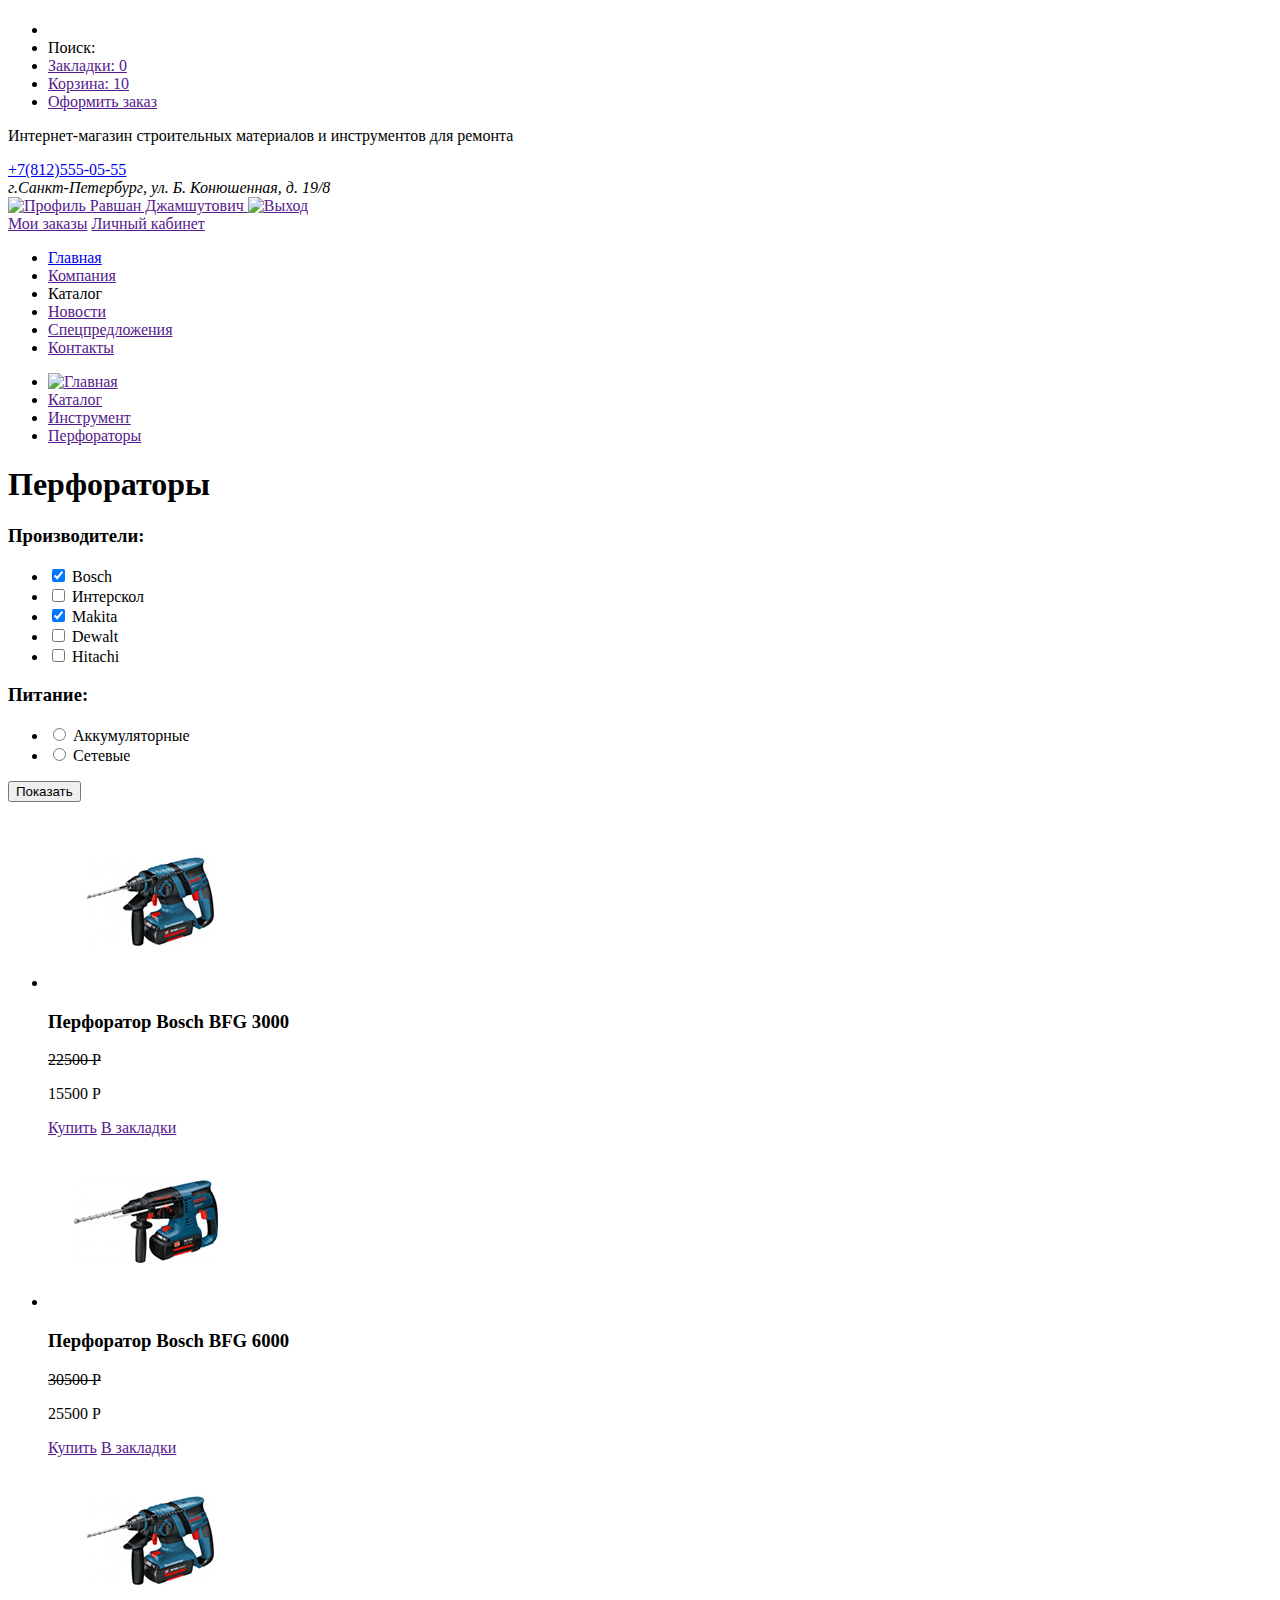
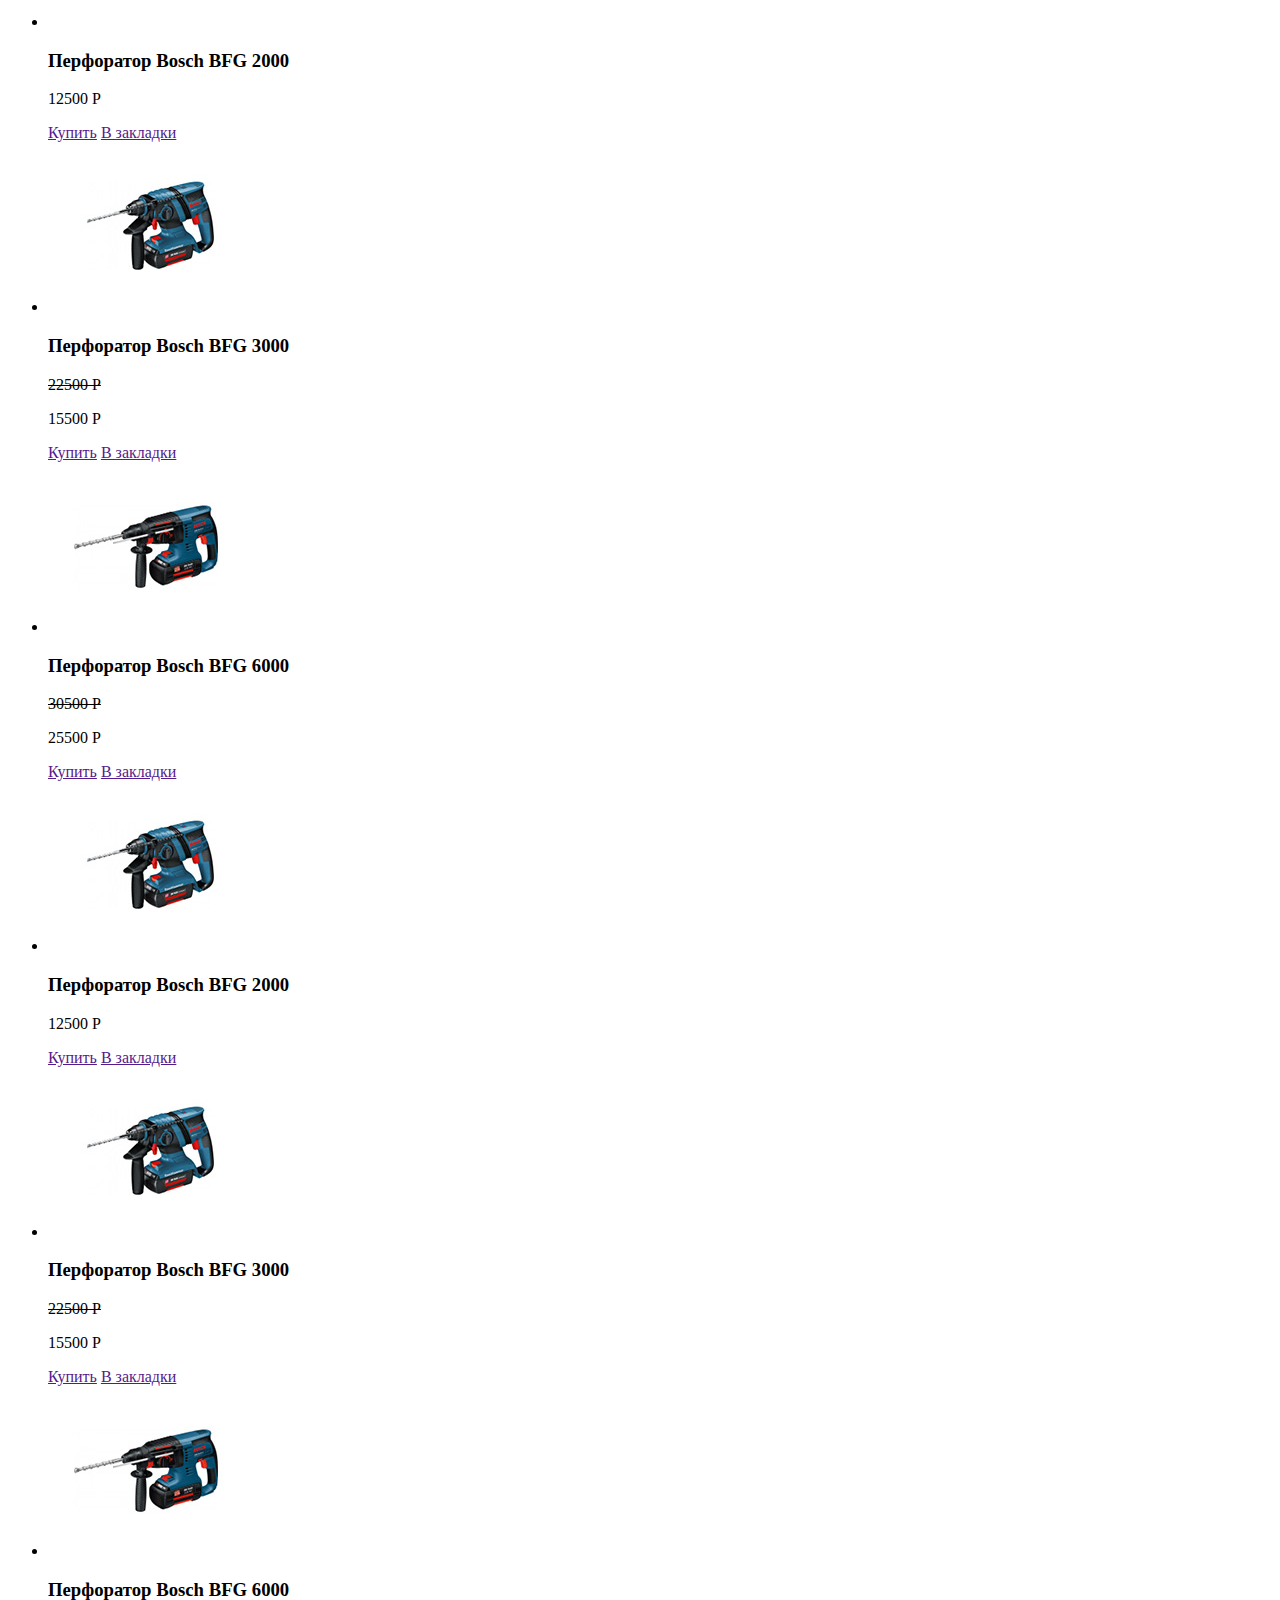
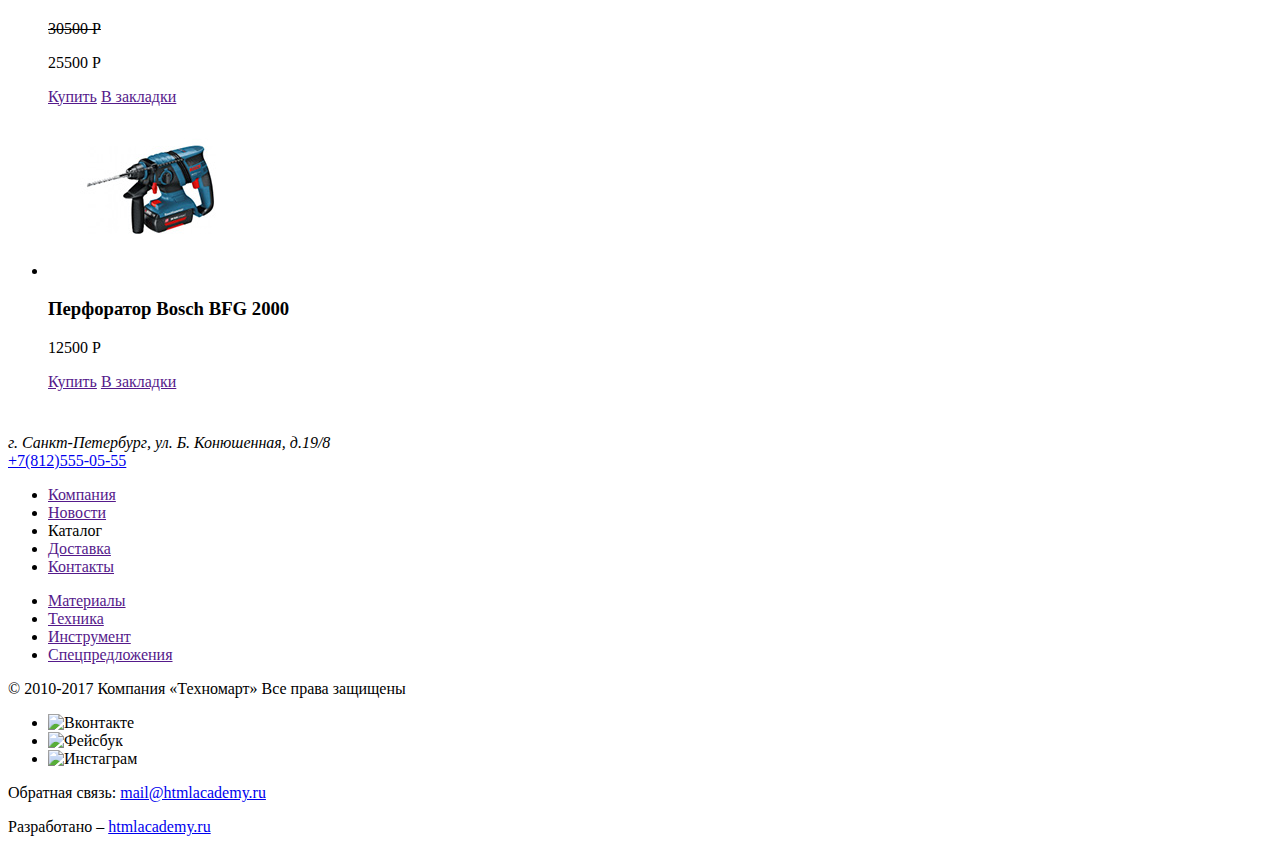
==== catalog.html @ 38fbeb24 "Личный проект: начинаем готовить графику" ====
<!DOCTYPE html>
<html lang="ru">
<head>
  <meta charset="UTF-8">
  <title>Техномарт: Каталог</title>
</head>
<body>
<header>
  <ul class="top-bar">
    <li>
      <a href="index.html">
        <img src="img/logo-technomart.svg" width="109" height="19" alt="Техномарт">
      </a>
    </li>
    <li>
      Поиск:
    </li>
    <li>
      <a href="">Закладки: 0</a>
    </li>
    <li>
      <a href="">Корзина: 10</a>
    </li>
    <li>
      <a href="">Оформить заказ</a>
    </li>
  </ul>
  <p>Интернет-магазин строительных материалов и инструментов для ремонта</p>
  <div class="call-block">
    <a href="tel:+78125550555">+7(812)555-05-55</a>
    <address>г.Санкт-Петербург, ул. Б. Конюшенная, д. 19/8</address>
  </div>
  <div>
    <div>
      <a href="">
        <img src="https://via.placeholder.com/20x18" width="20" height="18" alt="Профиль">
        <span>Равшан Джамшутович</span>
      </a>
      <a href="">
        <img src="https://via.placeholder.com/20x17" width="20" height="17" alt="Выход">
      </a>
    </div>
    <div>
      <a href="">Мои заказы</a>
      <a href="">Личный кабинет</a>
    </div>
  </div>
  <nav class="main-menu">
    <ul>
      <li>
        <a href="index.html">Главная</a>
      </li>
      <li>
        <a href="">Компания</a>
      </li>
      <li>
        <a>Каталог</a>
      </li>
      <li>
        <a href="">Новости</a>
      </li>
      <li>
        <a href="">Спецпредложения</a>
      </li>
      <li>
        <a href="">Контакты</a>
      </li>
    </ul>
  </nav>
  <ul class="breadcrumbs">
    <li>
      <a href="">
        <img src="https://via.placeholder.com/14x12" width="14" height="12" alt="Главная">
      </a>
    </li>
    <li>
      <a href="">Каталог</a>
    </li>
    <li>
      <a href="">Инструмент</a>
    </li>
    <li>
      <a href="">Перфораторы</a>
    </li>
  </ul>
</header>
<main>
  <h1>Перфораторы</h1>
  <h3>Производители:</h3>
  <ul>
    <li>
      <input type="checkbox" id="Bosch" value="Bosch" checked>
      <label for="Bosch">Bosch</label>
    </li>
    <li>
      <input type="checkbox" id="Интерскол" value="Интерскол">
      <label for="Интерскол">Интерскол</label>
    </li>
    <li>
      <input type="checkbox" id="Makita" value="Makita" checked>
      <label for="Makita">Makita</label>
    </li>
    <li>
      <input type="checkbox" id="Dewalt" value="Dewalt">
      <label for="Dewalt">Dewalt</label>
    </li>
    <li>
      <input type="checkbox" id="Hitachi" value="Hitachi">
      <label for="Hitachi">Hitachi</label>
    </li>
  </ul>
  <h3>Питание:</h3>
  <ul>
    <li>
      <input type="radio" id="acc" name="power" value="АККУМУЛЯТОРНЫЕ">
      <label for="acc">Аккумуляторные</label>
    </li>
    <li>
      <input type="radio" id="net" name="power" value="СЕТЕВЫЕ">
      <label for="net">Сетевые</label>
    </li>
  </ul>
  <button type="button">Показать</button>
  <ul>
    <li>
      <img src="img/bfg3000.jpg" width="218" height="170" alt="Перфоратор Bosch BFG 3000">
      <h3>Перфоратор Bosch BFG 3000</h3>
      <del class="old-price">22500 Р</del>
      <p>15500 P</p>
      <div>
        <a href="">Купить</a>
        <a href="">В закладки</a>
      </div>
    </li>
    <li>
      <img src="img/bfg6000.jpg" width="218" height="170" alt="Перфоратор Bosch BFG 6000">
      <h3>Перфоратор Bosch BFG 6000</h3>
      <del class="old-price">30500 Р</del>
      <p>25500 P</p>
      <div>
        <a href="">Купить</a>
        <a href="">В закладки</a>
      </div>
    </li>
    <li>
      <img src="img/bfg2000.jpg" width="218" height="170" alt="Перфоратор Bosch BFG 2000">
      <h3>Перфоратор Bosch BFG 2000</h3>
      <del class="old-price"></del>
      <p>12500 P</p>
      <div>
        <a href="">Купить</a>
        <a href="">В закладки</a>
      </div>
    </li>
    <li>
      <img src="img/bfg3000.jpg" width="218" height="170" alt="Перфоратор Bosch BFG 3000">
      <h3>Перфоратор Bosch BFG 3000</h3>
      <del class="old-price">22500 Р</del>
      <p>15500 P</p>
      <div>
        <a href="">Купить</a>
        <a href="">В закладки</a>
      </div>
    </li>
    <li>
      <img src="img/bfg6000.jpg" width="218" height="170" alt="Перфоратор Bosch BFG 6000">
      <h3>Перфоратор Bosch BFG 6000</h3>
      <del class="old-price">30500 Р</del>
      <p>25500 P</p>
      <div>
        <a href="">Купить</a>
        <a href="">В закладки</a>
      </div>
    </li>
    <li>
      <img src="img/bfg2000.jpg" width="218" height="170" alt="Перфоратор Bosch BFG 2000">
      <h3>Перфоратор Bosch BFG 2000</h3>
      <del class="old-price"></del>
      <p>12500 P</p>
      <div>
        <a href="">Купить</a>
        <a href="">В закладки</a>
      </div>
    </li>
    <li>
      <img src="img/bfg3000.jpg" width="218" height="170" alt="Перфоратор Bosch BFG 3000">
      <h3>Перфоратор Bosch BFG 3000</h3>
      <del class="old-price">22500 Р</del>
      <p>15500 P</p>
      <div>
        <a href="">Купить</a>
        <a href="">В закладки</a>
      </div>
    </li>
    <li>
      <img src="img/bfg6000.jpg" width="218" height="170" alt="Перфоратор Bosch BFG 6000">
      <h3>Перфоратор Bosch BFG 6000</h3>
      <del class="old-price">30500 Р</del>
      <p>25500 P</p>
      <div>
        <a href="">Купить</a>
        <a href="">В закладки</a>
      </div>
    </li>
    <li>
      <img src="img/bfg2000.jpg" width="218" height="170" alt="Перфоратор Bosch BFG 2000">
      <h3>Перфоратор Bosch BFG 2000</h3>
      <del class="old-price"></del>
      <p>12500 P</p>
      <div>
        <a href="">Купить</a>
        <a href="">В закладки</a>
      </div>
    </li>
  </ul>
</main>
<footer>
  <a href="index.html">
    <img src="img/logo-technomart.svg" width="138" height="23">
  </a>
  <div>
    <address>г. Санкт-Петербург, ул. Б. Конюшенная, д.19/8</address>
    <a href="tel:+78125550555">+7(812)555-05-55</a>
  </div>
  <ul class="footer-menu">
    <li>
      <a href="">Компания</a>
    </li>
    <li>
      <a href="">Новости</a>
    </li>
    <li>
      <a>Каталог</a>
    </li>
    <li>
      <a href="">Доставка</a>
    </li>
    <li>
      <a href="">Контакты</a>
    </li>
  </ul>
  <ul class="footer-menu-bottom">
    <li>
      <a href="">Материалы</a>
    </li>
    <li>
      <a href="">Техника</a>
    </li>
    <li>
      <a href="">Инструмент</a>
    </li>
    <li>
      <a href="">Спецпредложения</a>
    </li>
  </ul>
  <p>© 2010-2017 Компания «Техномарт»
    Все права защищены</p>
  <ul class="social">
    <li>
      <img src="https://via.placeholder.com/26x15" width="26" height="15" alt="Вконтакте">
    </li>
    <li>
      <img src="https://via.placeholder.com/12x22" width="12" height="22" alt="Фейсбук">
    </li>
    <li>
      <img src="https://via.placeholder.com/21x21" width="21" height="21" alt="Инстаграм">
    </li>
  </ul>
  <p>
    Обратная связь:
    <a href="mailto:mail@htmlacademy.ru">mail@htmlacademy.ru</a>
  </p>
  <p>
    Разработано –
    <a href="https://htmlacademy.ru">htmlacademy.ru</a>
  </p>
</footer>
</body>
</html>
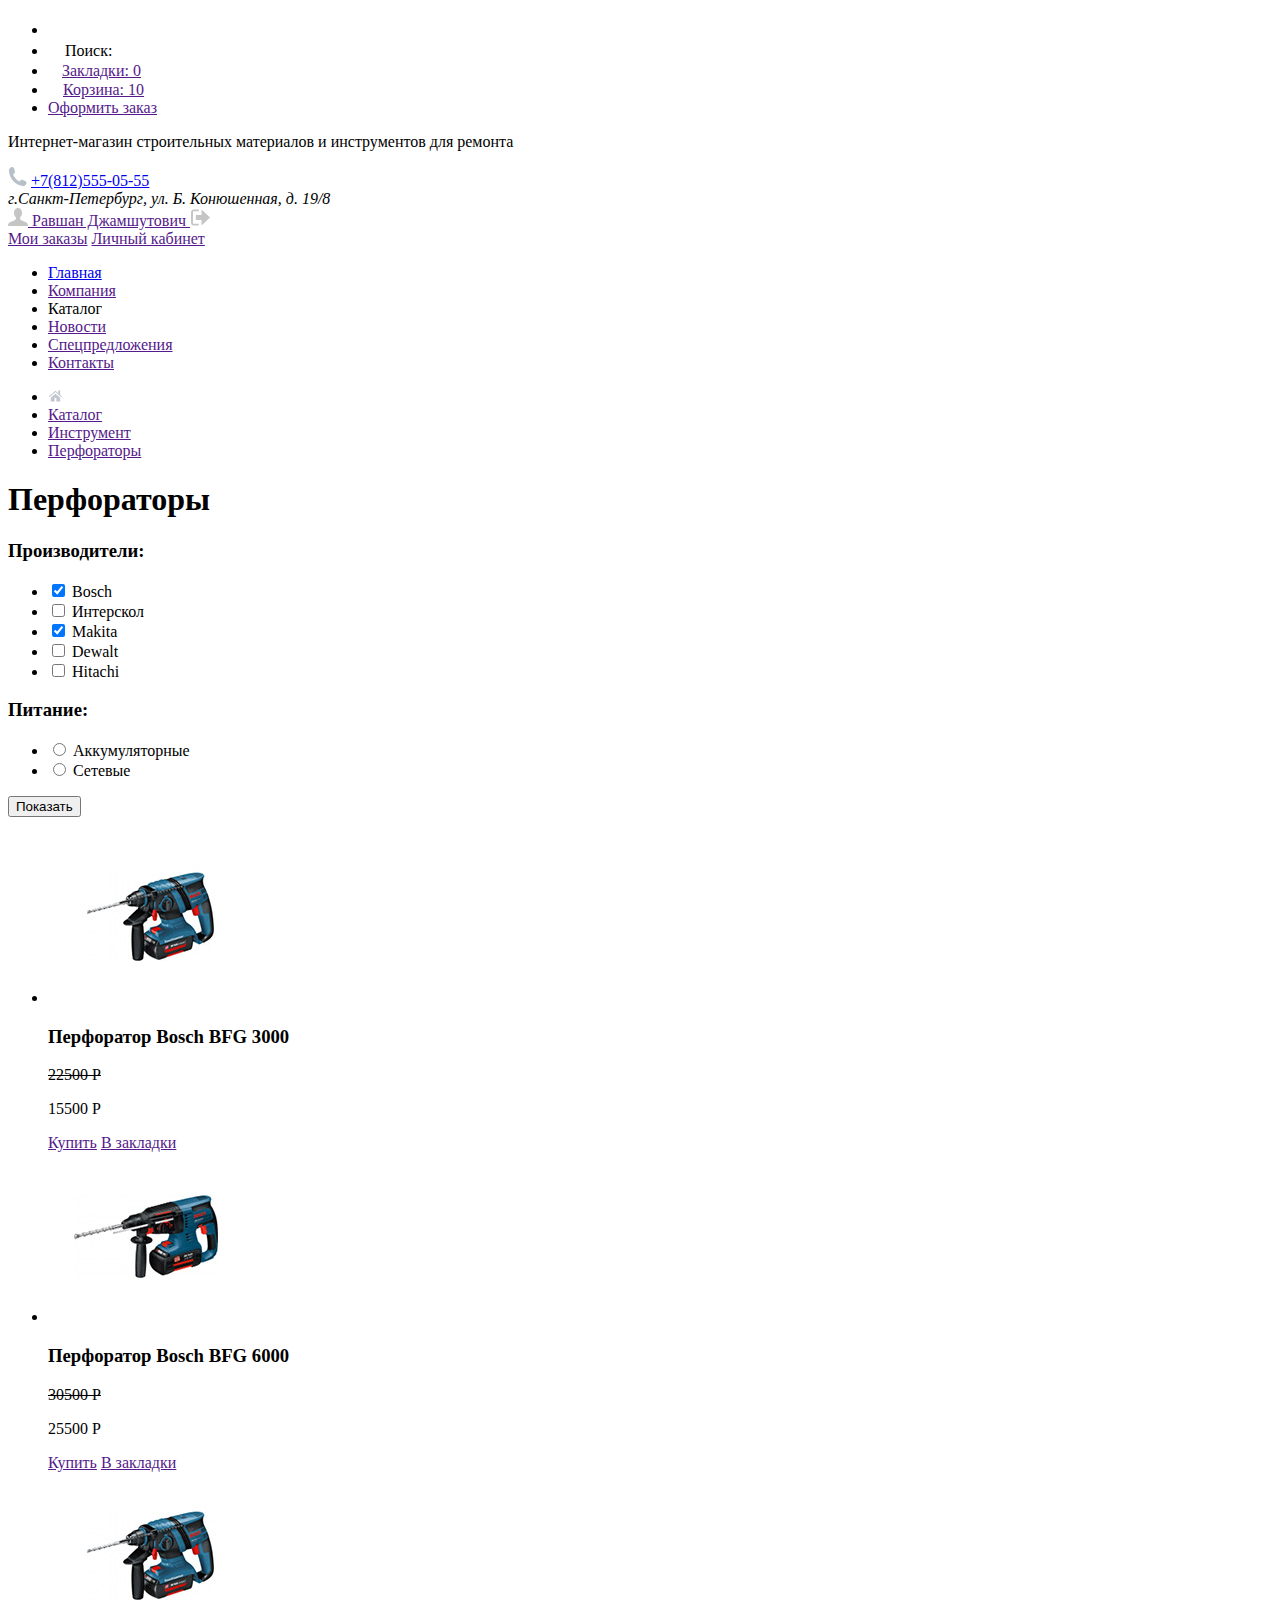
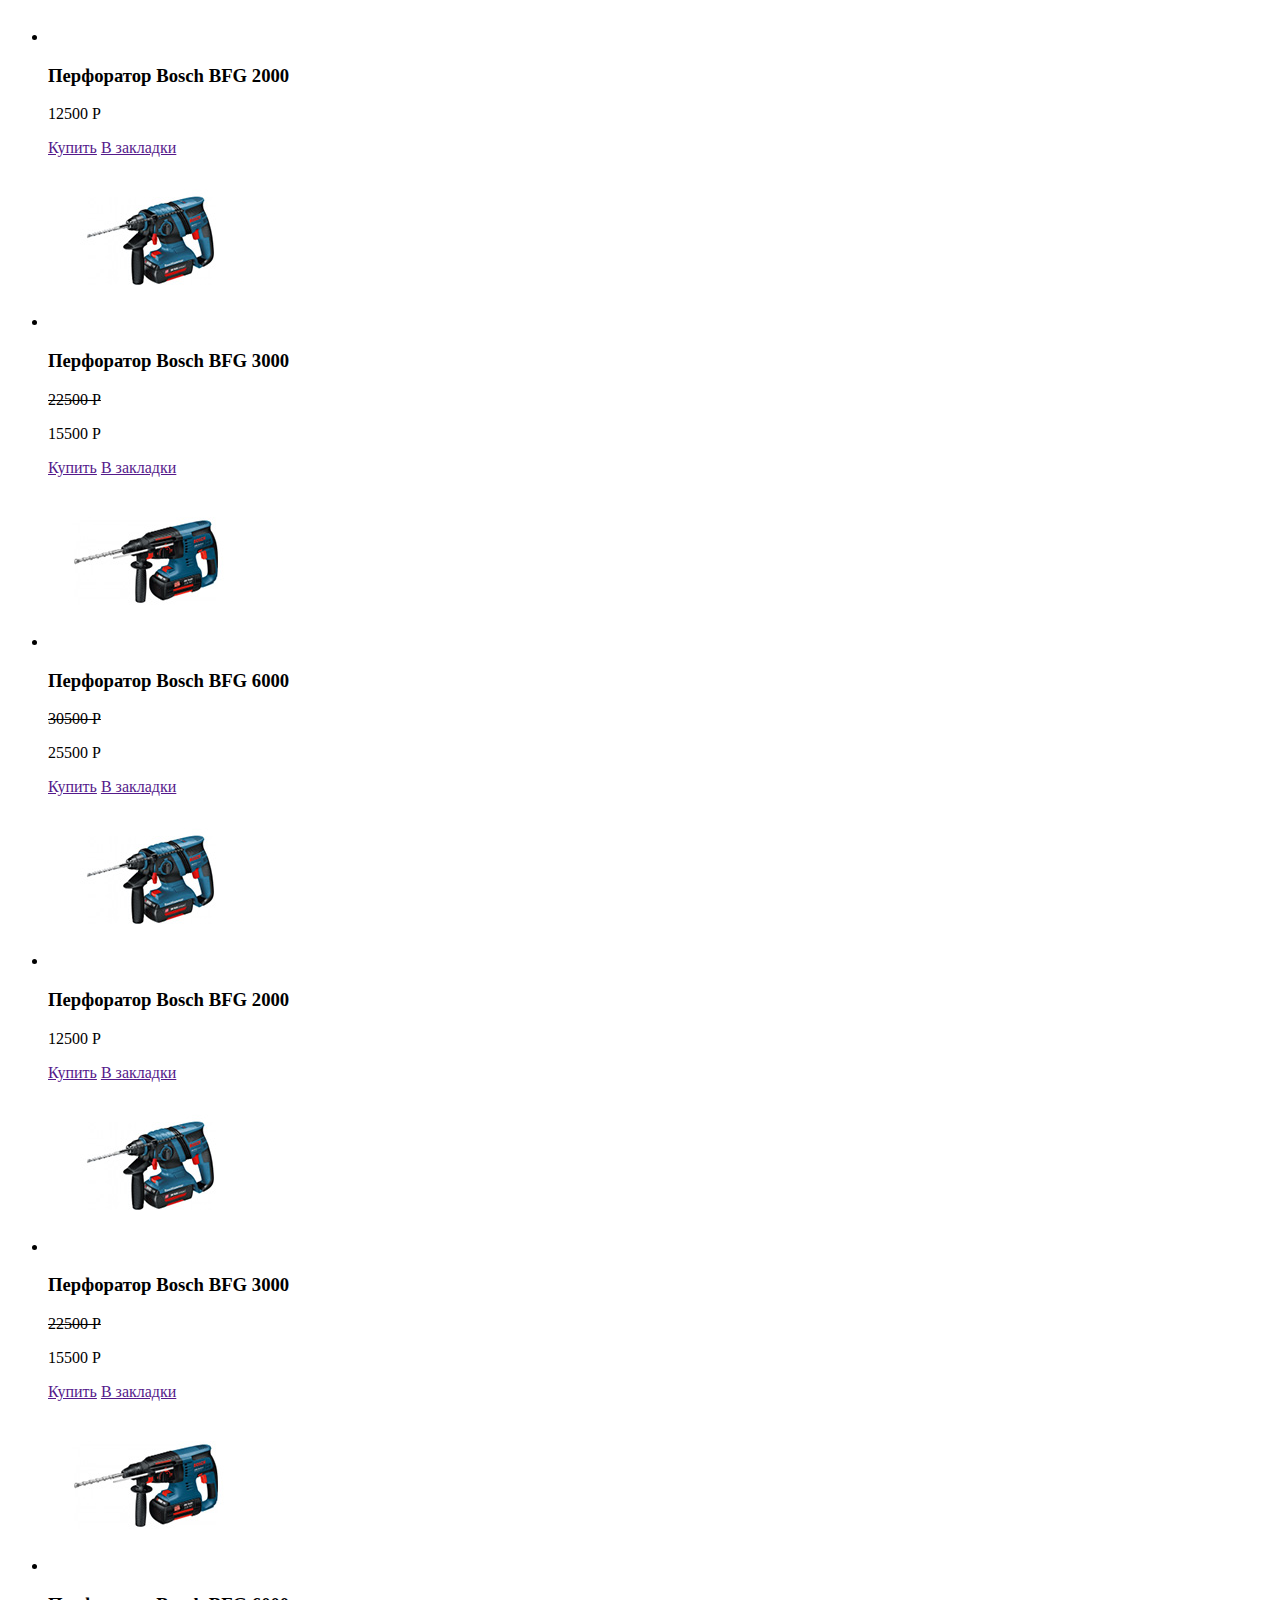
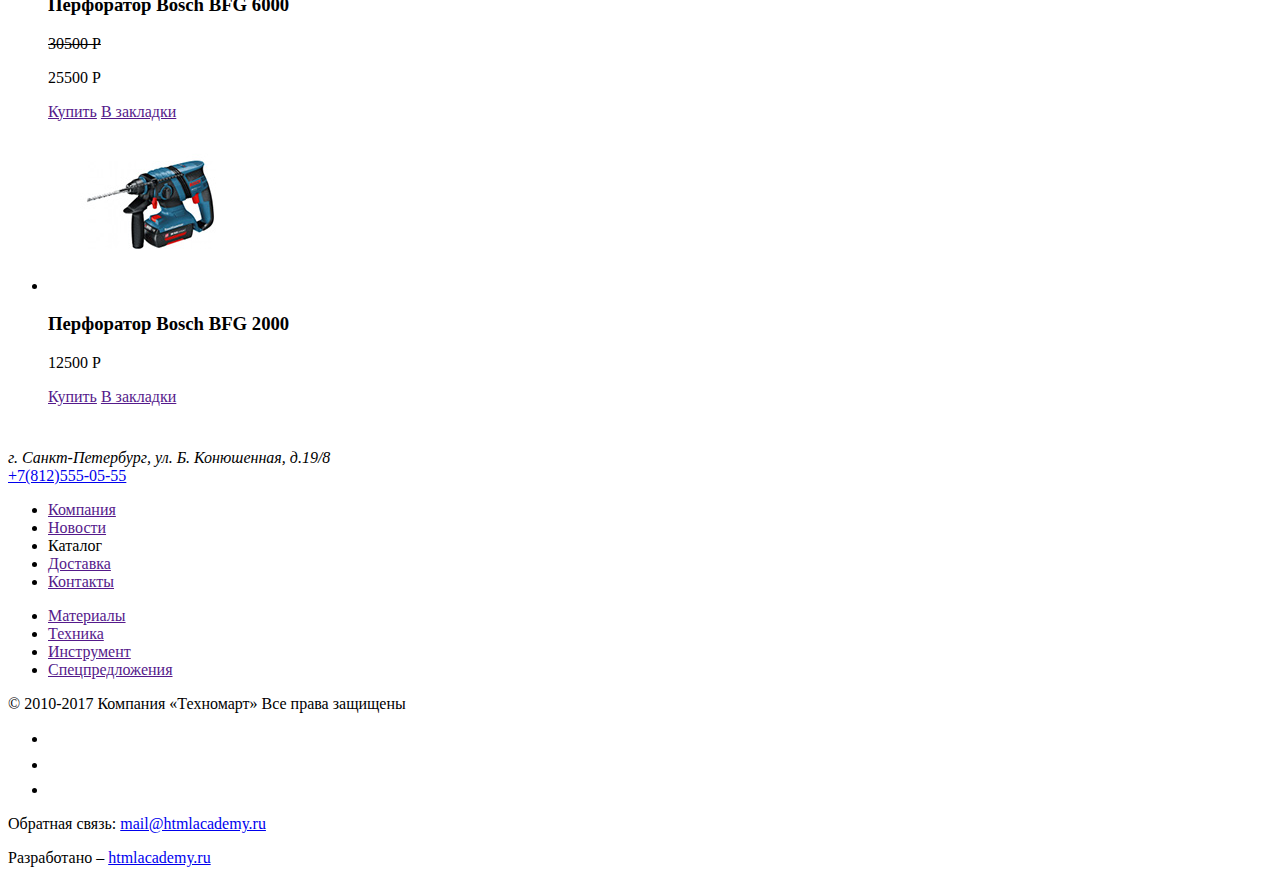
==== commit 994e1007: "Личный проект: начинаем готовить графику (2)" ====
--- a/catalog.html
+++ b/catalog.html
@@ -13,13 +13,13 @@
       </a>
     </li>
     <li>
-      Поиск:
-    </li>
-    <li>
-      <a href="">Закладки: 0</a>
-    </li>
-    <li>
-      <a href="">Корзина: 10</a>
+      <img src="img/icon-search.svg" width="17" height="17" alt="Поиск">Поиск:
+    </li>
+    <li>
+      <a href=""><img src="img/icon-bookmark.svg" width="14" height="16" alt="Закладки">Закладки: 0</a>
+    </li>
+    <li>
+      <a href=""><img src="img/icon-cart.svg" width="15" height="15" alt="Корзина">Корзина: 10</a>
     </li>
     <li>
       <a href="">Оформить заказ</a>
@@ -27,17 +27,18 @@
   </ul>
   <p>Интернет-магазин строительных материалов и инструментов для ремонта</p>
   <div class="call-block">
+    <img src="img/icon-phone.svg" width="19" height="19" alt="Звонок">
     <a href="tel:+78125550555">+7(812)555-05-55</a>
     <address>г.Санкт-Петербург, ул. Б. Конюшенная, д. 19/8</address>
   </div>
   <div>
     <div>
       <a href="">
-        <img src="https://via.placeholder.com/20x18" width="20" height="18" alt="Профиль">
+        <img src="img/icon-user.svg" width="20" height="18" alt="Профиль">
         <span>Равшан Джамшутович</span>
       </a>
       <a href="">
-        <img src="https://via.placeholder.com/20x17" width="20" height="17" alt="Выход">
+        <img src="img/icon-logout.svg" width="20" height="17" alt="Выход">
       </a>
     </div>
     <div>
@@ -70,7 +71,7 @@
   <ul class="breadcrumbs">
     <li>
       <a href="">
-        <img src="https://via.placeholder.com/14x12" width="14" height="12" alt="Главная">
+        <img src="img/icon-home.svg" width="14" height="12" alt="Главная">
       </a>
     </li>
     <li>
@@ -216,7 +217,7 @@
 </main>
 <footer>
   <a href="index.html">
-    <img src="img/logo-technomart.svg" width="138" height="23">
+    <img src="img/logo-technomart.svg" width="138" height="23" alt="Техномарт">
   </a>
   <div>
     <address>г. Санкт-Петербург, ул. Б. Конюшенная, д.19/8</address>
@@ -257,13 +258,13 @@
     Все права защищены</p>
   <ul class="social">
     <li>
-      <img src="https://via.placeholder.com/26x15" width="26" height="15" alt="Вконтакте">
-    </li>
-    <li>
-      <img src="https://via.placeholder.com/12x22" width="12" height="22" alt="Фейсбук">
-    </li>
-    <li>
-      <img src="https://via.placeholder.com/21x21" width="21" height="21" alt="Инстаграм">
+      <img src="img/icon-vk.svg" width="26" height="15" alt="Вконтакте">
+    </li>
+    <li>
+      <img src="img/icon-fb.svg" width="12" height="22" alt="Фейсбук">
+    </li>
+    <li>
+      <img src="img/icon-insta.svg" height="21" alt="Инстаграм">
     </li>
   </ul>
   <p>
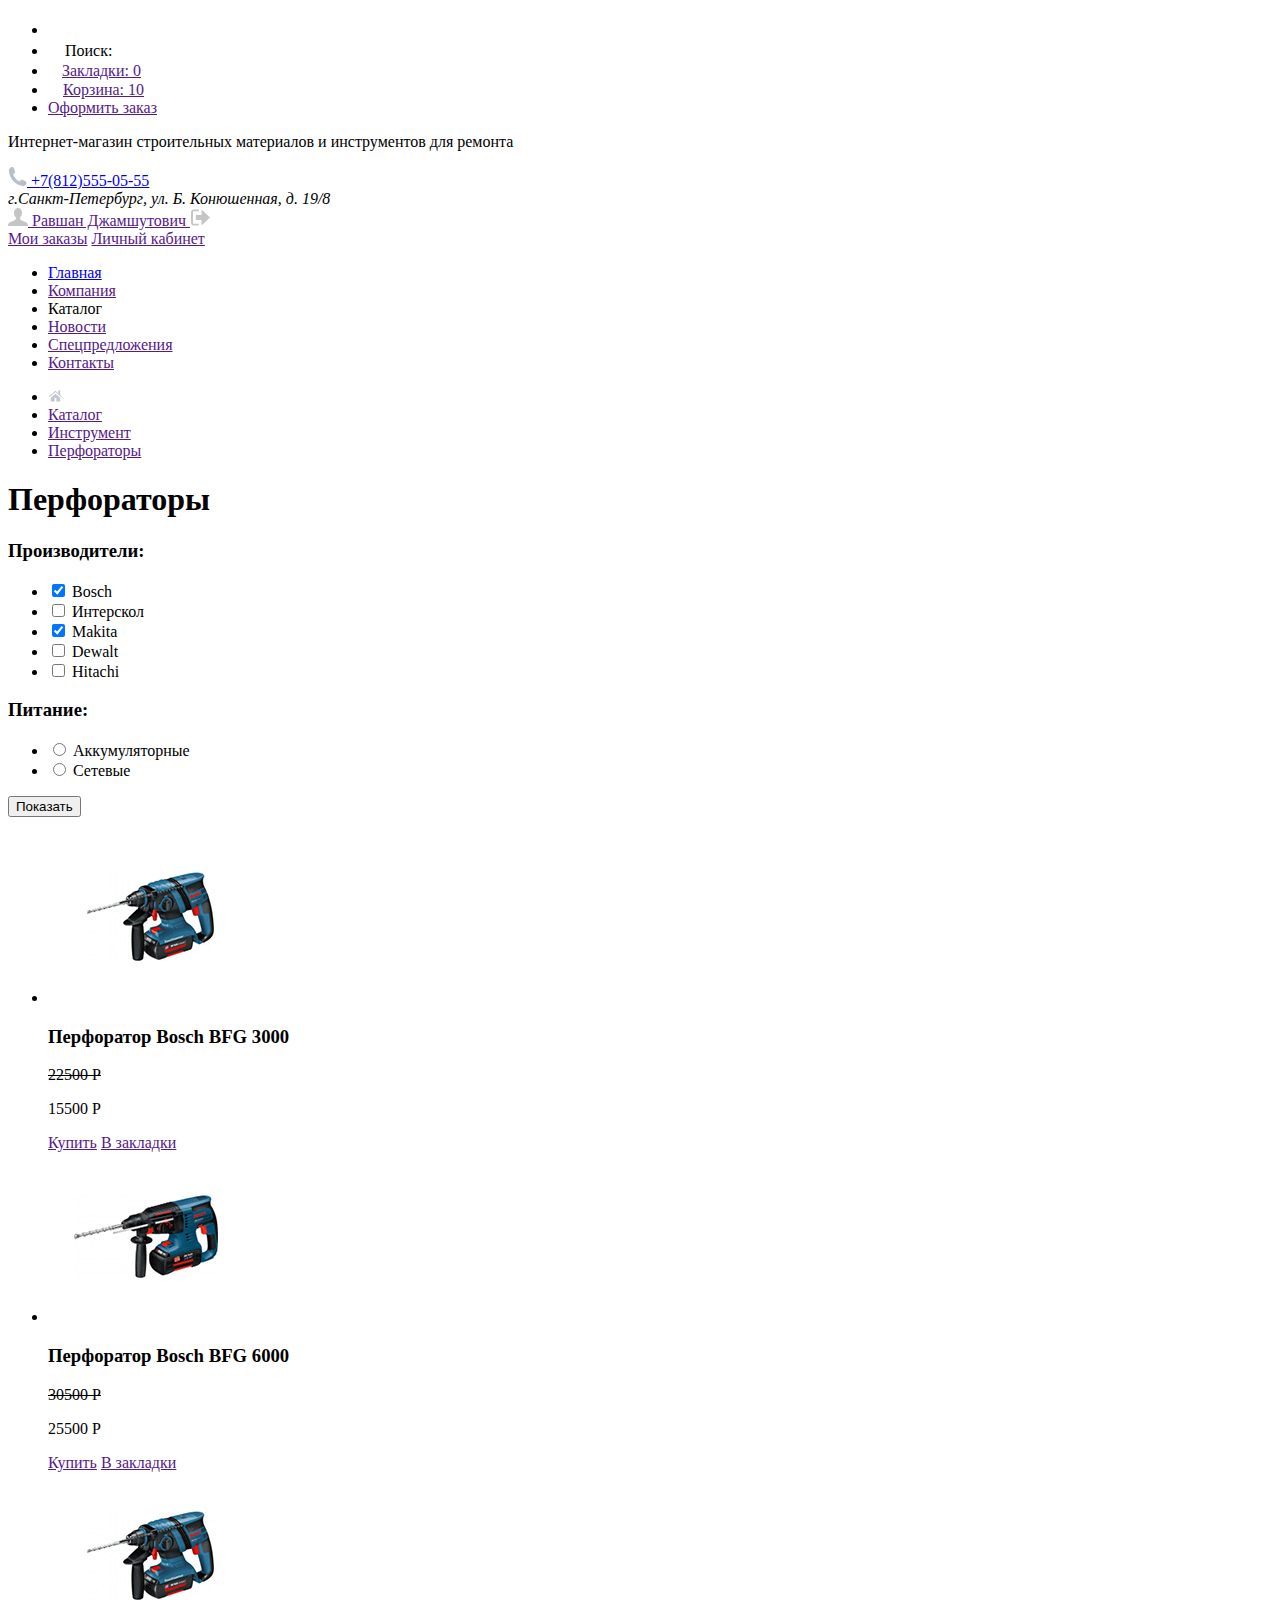
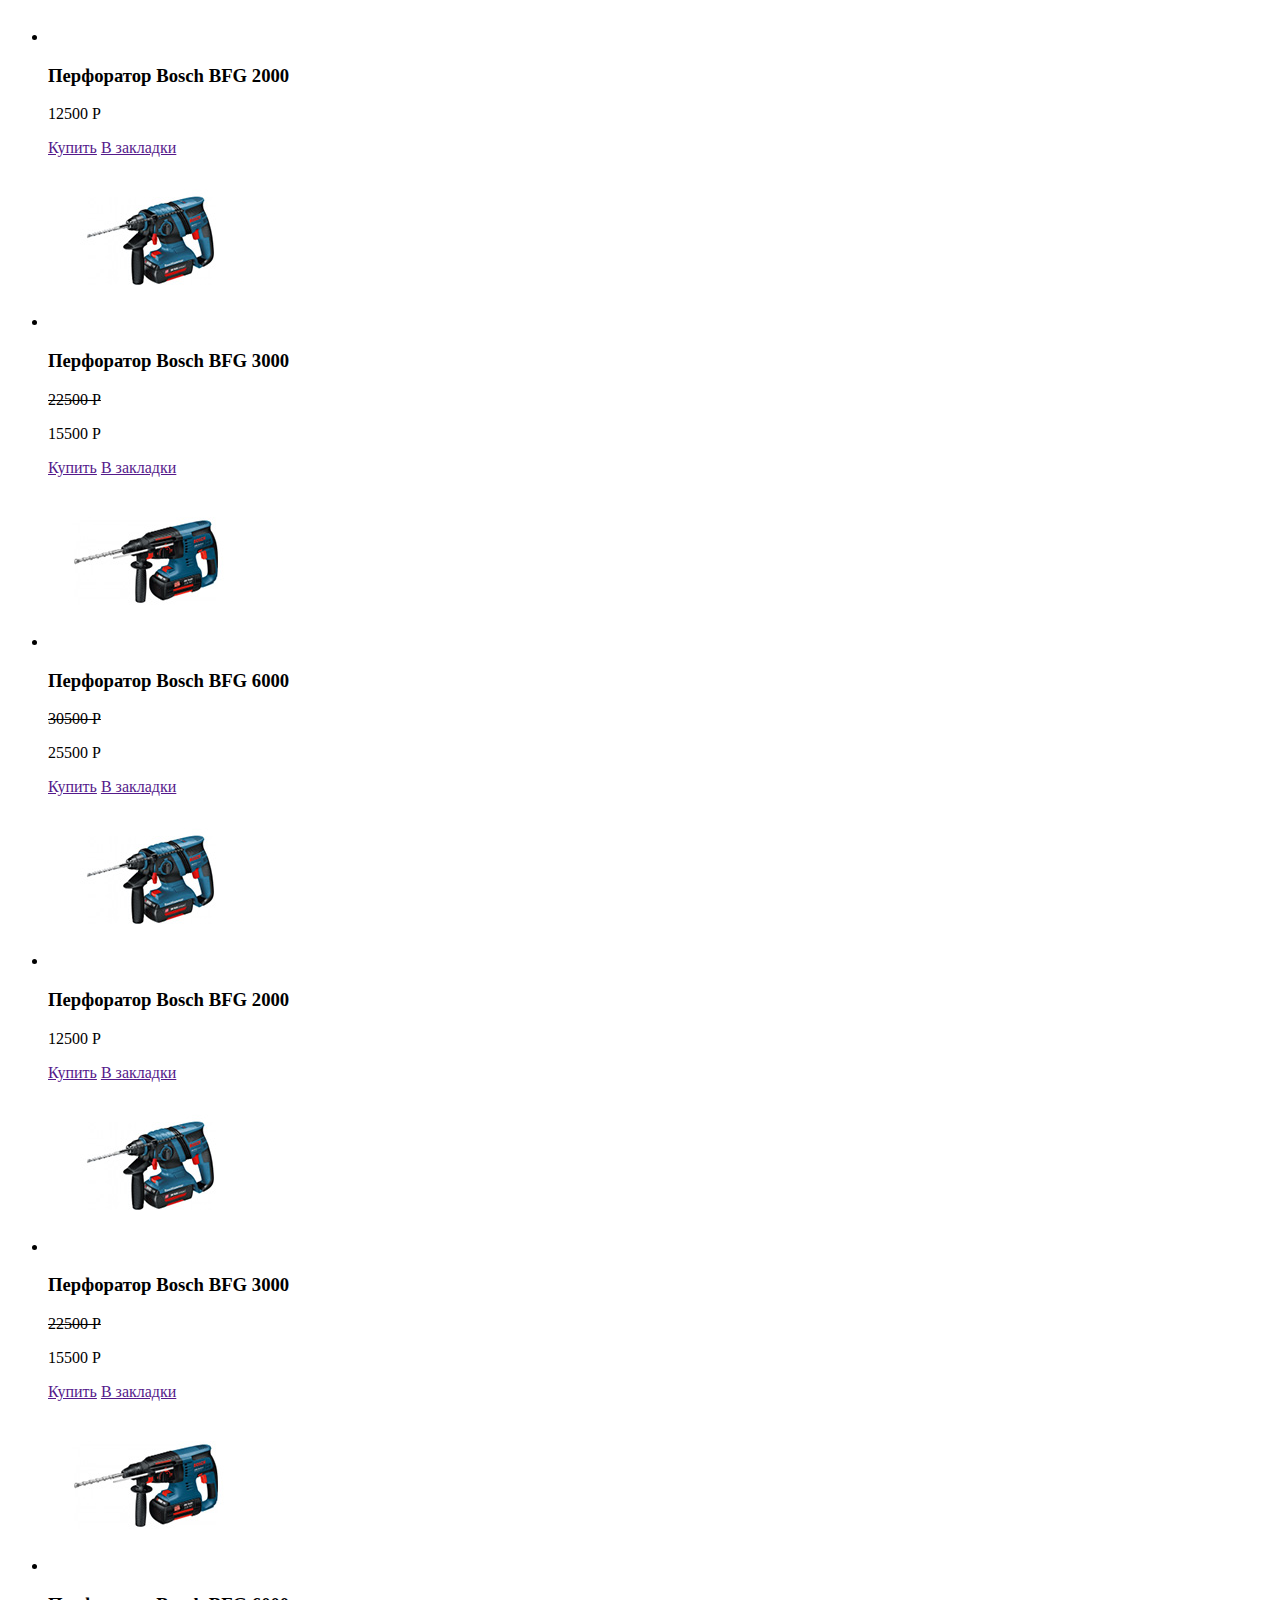
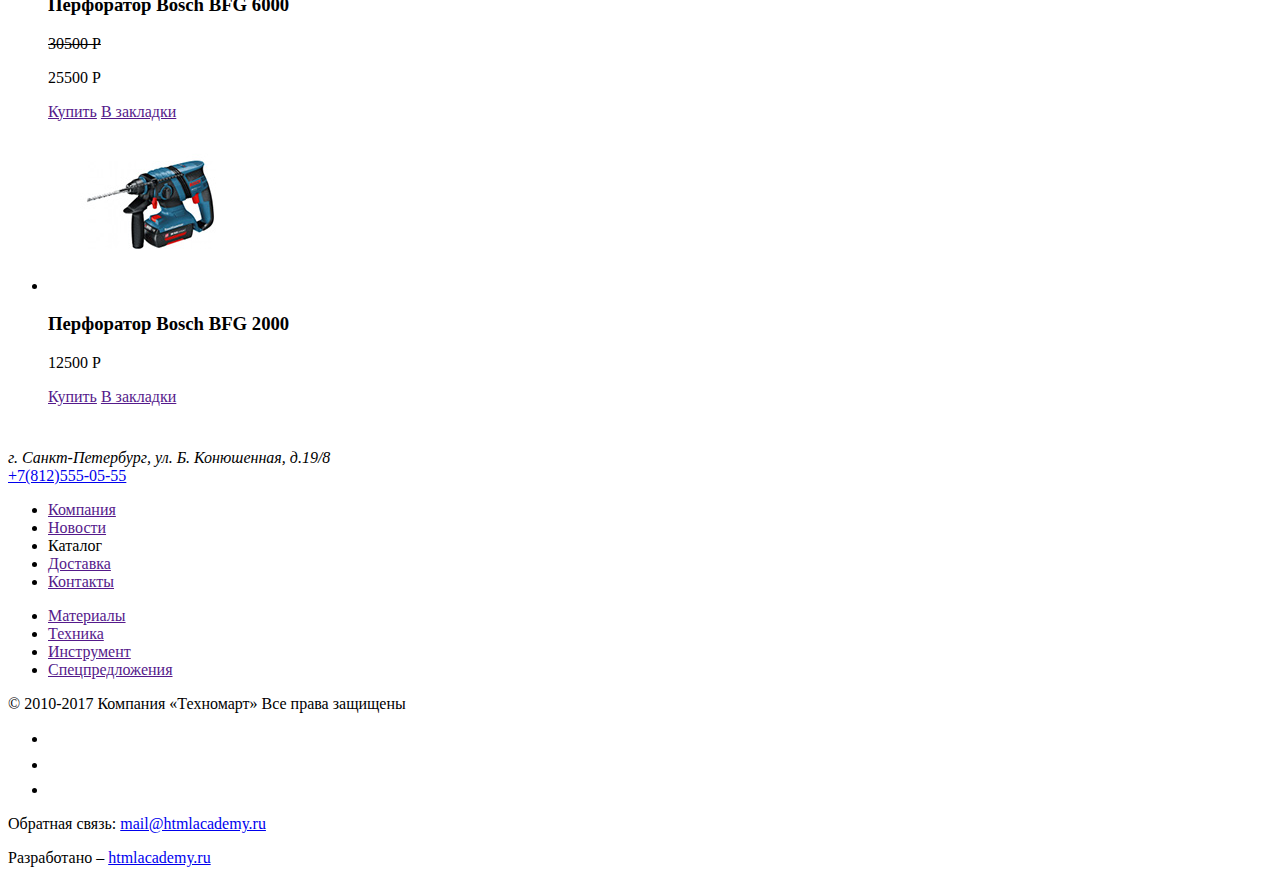
==== commit 4978db30: "Личный проект: начинаем готовить графику (3)" ====
--- a/catalog.html
+++ b/catalog.html
@@ -27,8 +27,9 @@
   </ul>
   <p>Интернет-магазин строительных материалов и инструментов для ремонта</p>
   <div class="call-block">
+    <a href="tel:+78125550555">
     <img src="img/icon-phone.svg" width="19" height="19" alt="Звонок">
-    <a href="tel:+78125550555">+7(812)555-05-55</a>
+    +7(812)555-05-55</a>
     <address>г.Санкт-Петербург, ул. Б. Конюшенная, д. 19/8</address>
   </div>
   <div>
@@ -258,13 +259,19 @@
     Все права защищены</p>
   <ul class="social">
     <li>
-      <img src="img/icon-vk.svg" width="26" height="15" alt="Вконтакте">
-    </li>
-    <li>
-      <img src="img/icon-fb.svg" width="12" height="22" alt="Фейсбук">
-    </li>
-    <li>
-      <img src="img/icon-insta.svg" height="21" alt="Инстаграм">
+      <a href="">
+        <img src="img/icon-vk.svg" width="26" height="15" alt="Вконтакте">
+      </a>
+    </li>
+    <li>
+      <a href="">
+        <img src="img/icon-fb.svg" width="12" height="22" alt="Фейсбук">
+      </a>
+    </li>
+    <li>
+      <a href="">
+        <img src="img/icon-insta.svg" width="21" height="21" alt="Инстаграм">
+      </a>
     </li>
   </ul>
   <p>
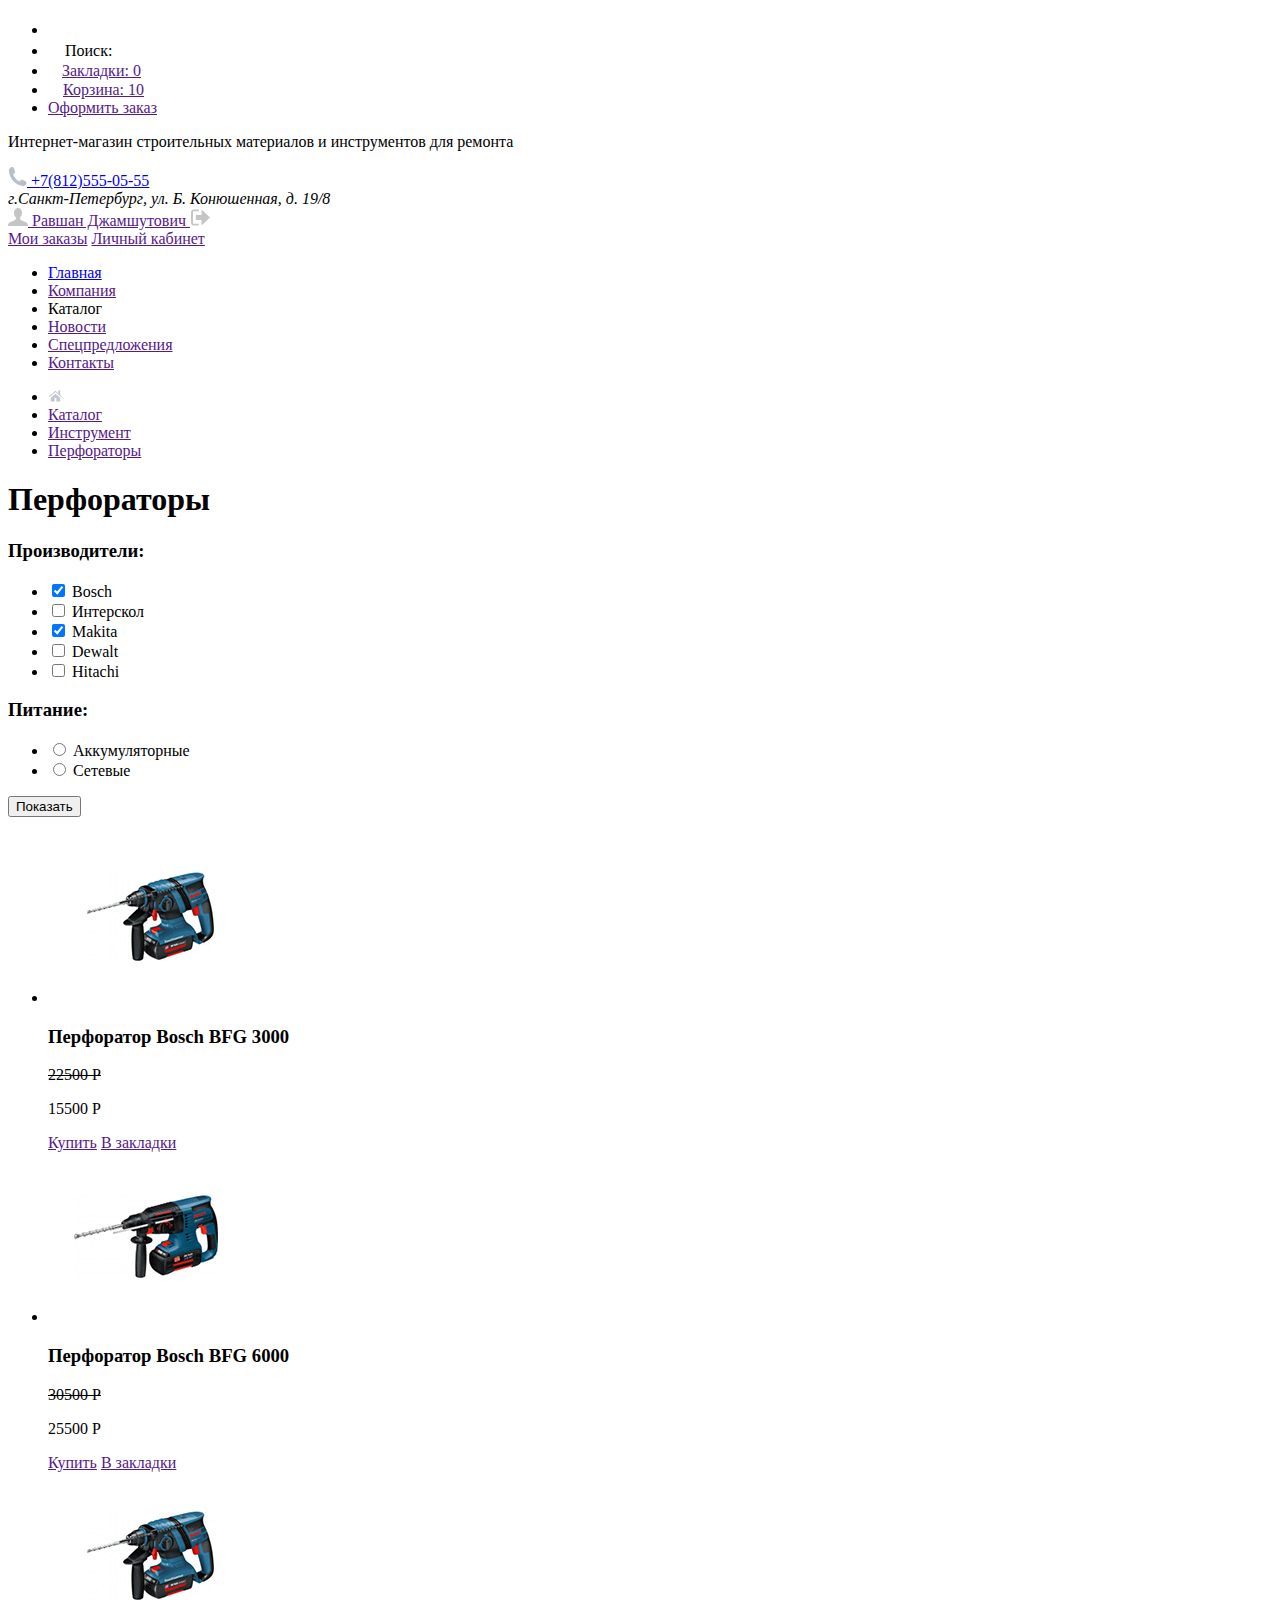
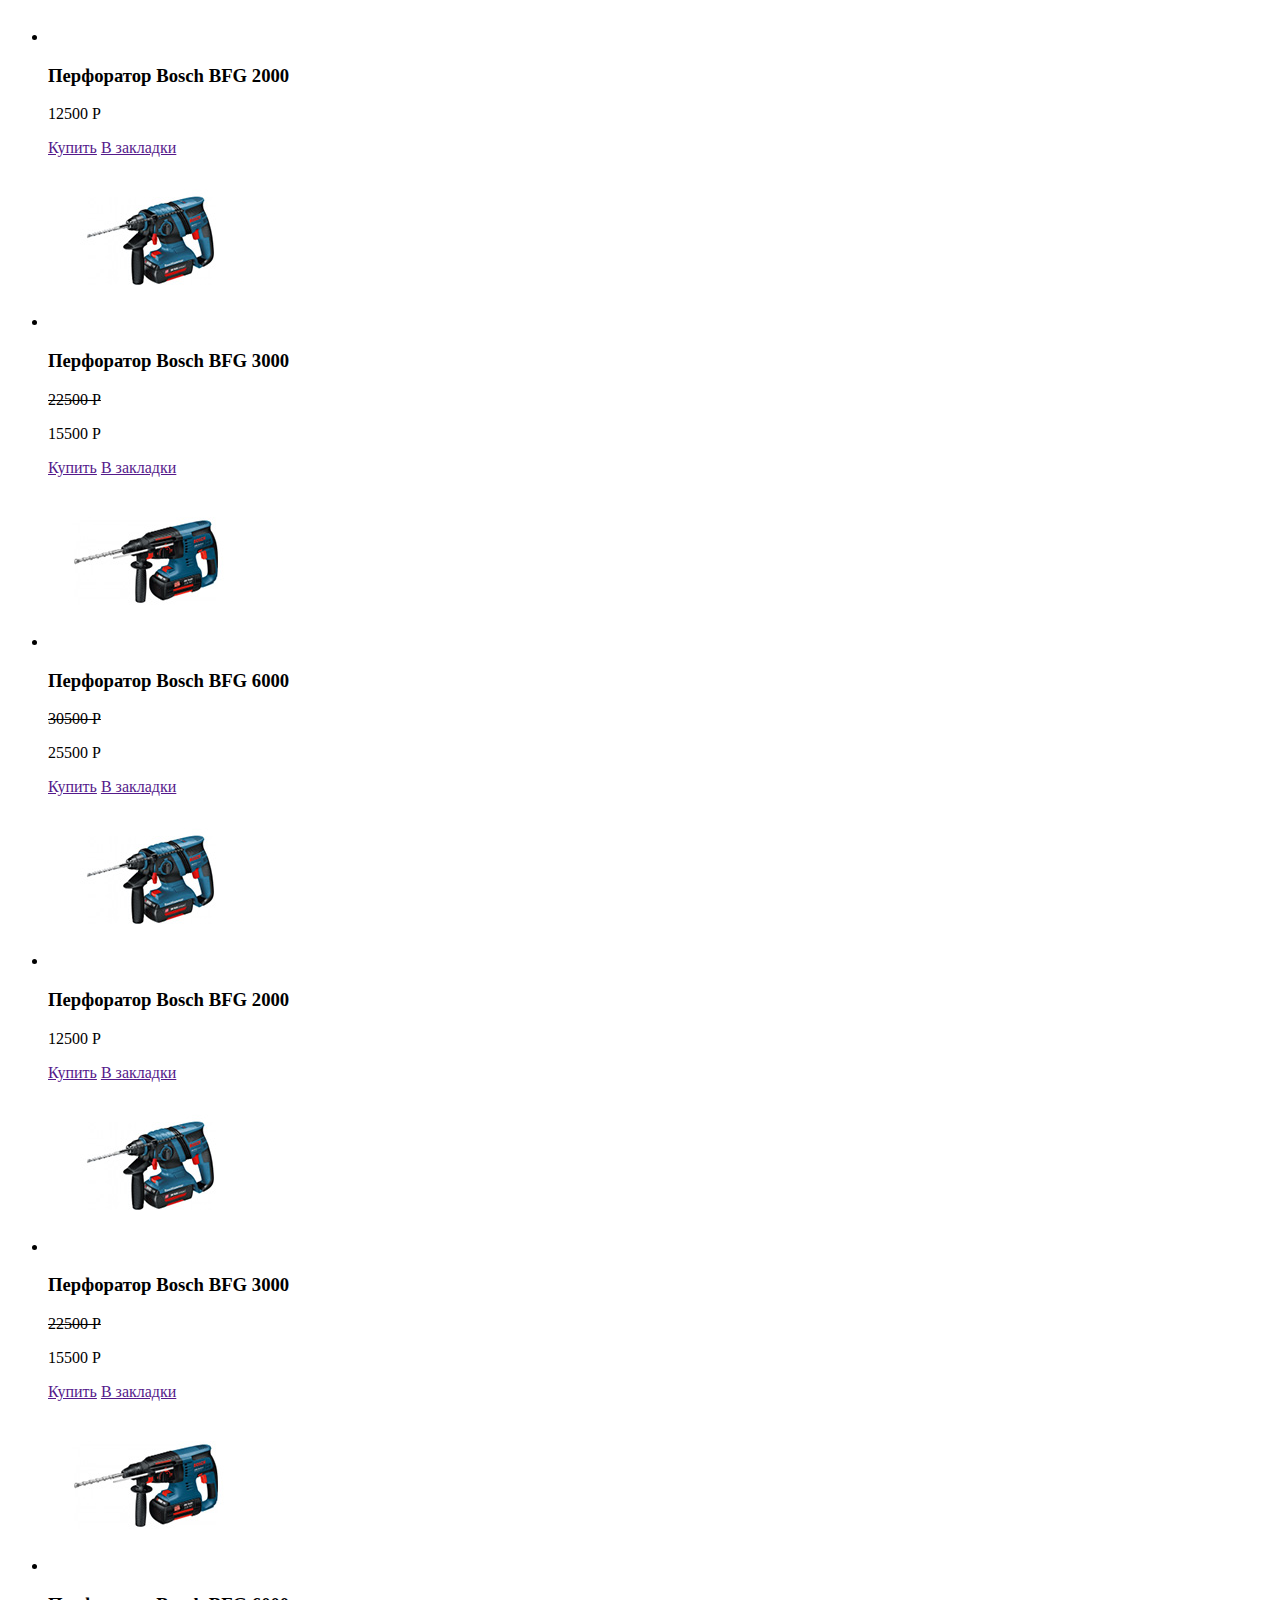
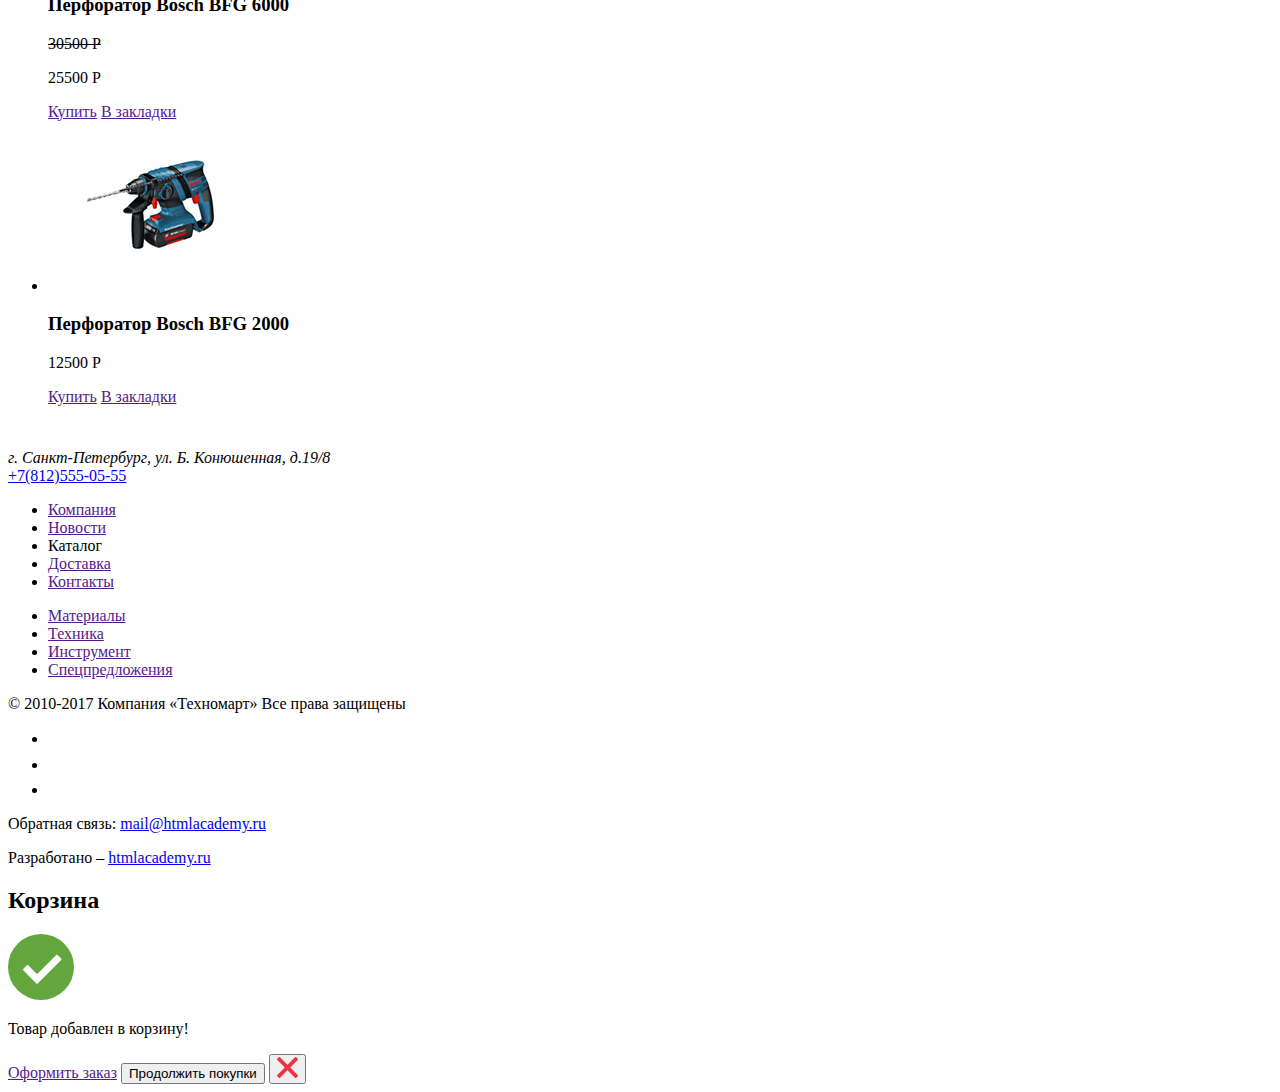
==== commit 4246257e: "Доступность и формы. Личный проект" ====
--- a/catalog.html
+++ b/catalog.html
@@ -28,8 +28,9 @@
   <p>Интернет-магазин строительных материалов и инструментов для ремонта</p>
   <div class="call-block">
     <a href="tel:+78125550555">
-    <img src="img/icon-phone.svg" width="19" height="19" alt="Звонок">
-    +7(812)555-05-55</a>
+      <img src="img/icon-phone.svg" width="19" height="19" alt="Звонок">
+      +7(812)555-05-55
+    </a>
     <address>г.Санкт-Петербург, ул. Б. Конюшенная, д. 19/8</address>
   </div>
   <div>
@@ -260,17 +261,17 @@
   <ul class="social">
     <li>
       <a href="">
-        <img src="img/icon-vk.svg" width="26" height="15" alt="Вконтакте">
-      </a>
-    </li>
-    <li>
-      <a href="">
-        <img src="img/icon-fb.svg" width="12" height="22" alt="Фейсбук">
-      </a>
-    </li>
-    <li>
-      <a href="">
-        <img src="img/icon-insta.svg" width="21" height="21" alt="Инстаграм">
+        <img src="img/icon-vk.svg" width="26" height="15" alt="Техномарт в Вконтакте">
+      </a>
+    </li>
+    <li>
+      <a href="">
+        <img src="img/icon-fb.svg" width="12" height="22" alt="Техномарт в Фейсбук">
+      </a>
+    </li>
+    <li>
+      <a href="">
+        <img src="img/icon-insta.svg" width="21" height="21" alt="Техномарт в Инстаграм">
       </a>
     </li>
   </ul>
@@ -283,5 +284,15 @@
     <a href="https://htmlacademy.ru">htmlacademy.ru</a>
   </p>
 </footer>
+<section class="cart">
+  <h2 class="visually-hidden">Корзина</h2>
+  <img src="img/modal-check.svg" width="66" height="66" alt="Товар добавлен в корзину">
+  <p>Товар добавлен в корзину!</p>
+  <a href="">Оформить заказ</a>
+  <button class="cart-close" type="button">Продолжить покупки</button>
+  <button class="cart-close" type="button">
+    <img src="img/form-close.svg" width="21" height="21" alt="Закрыть форму">
+  </button>
+</section>
 </body>
 </html>
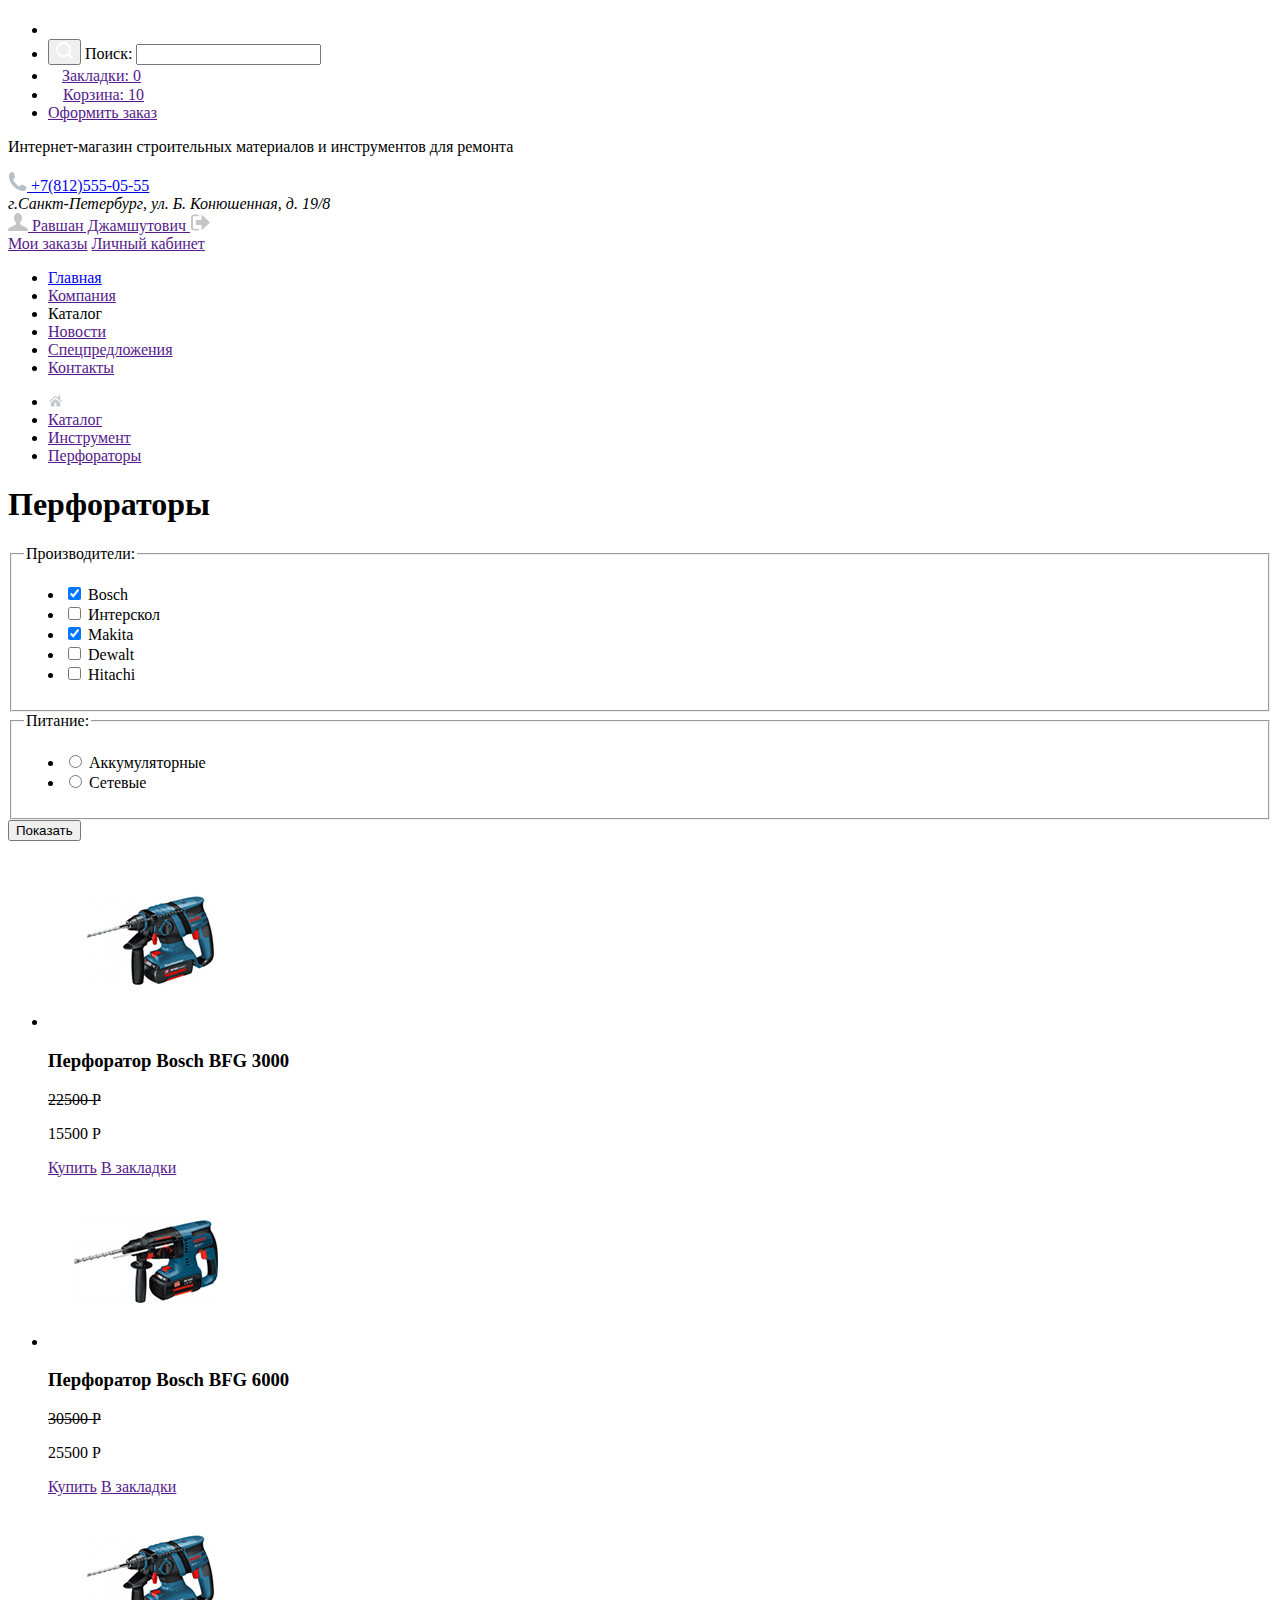
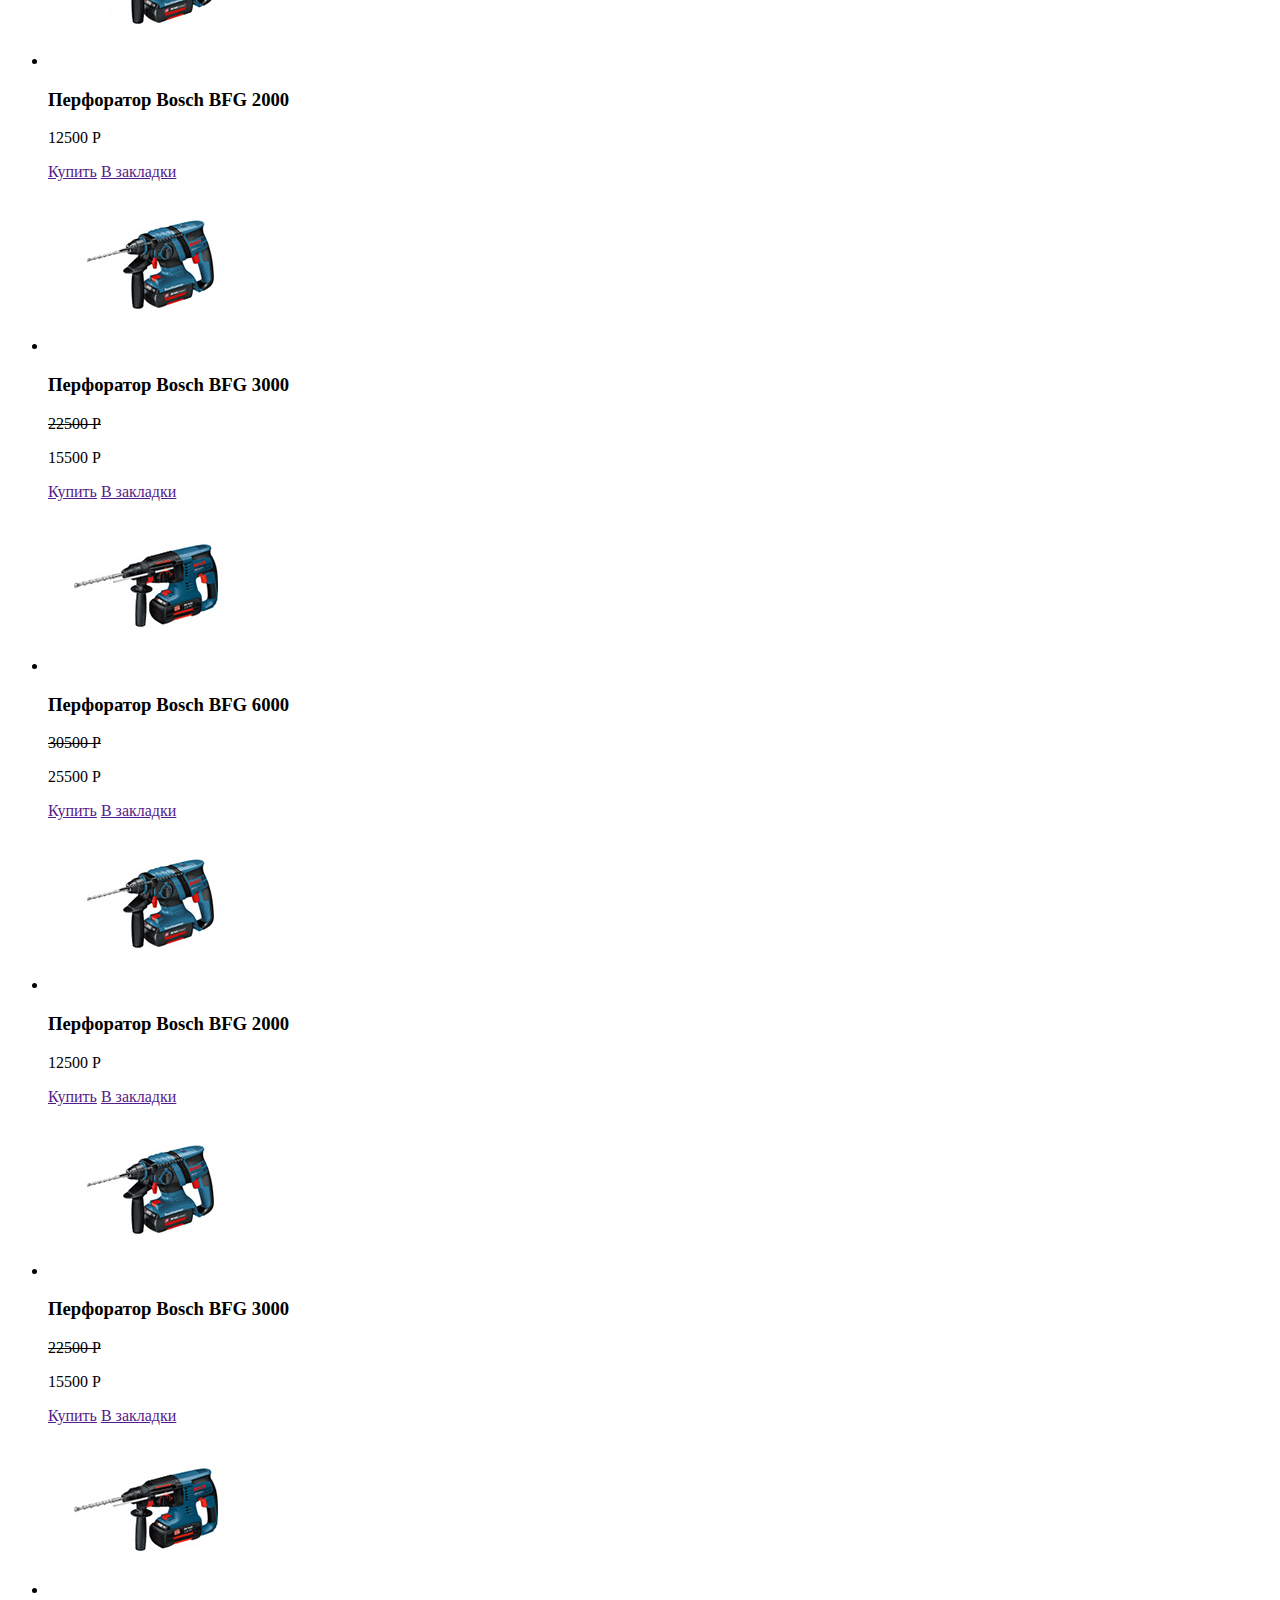
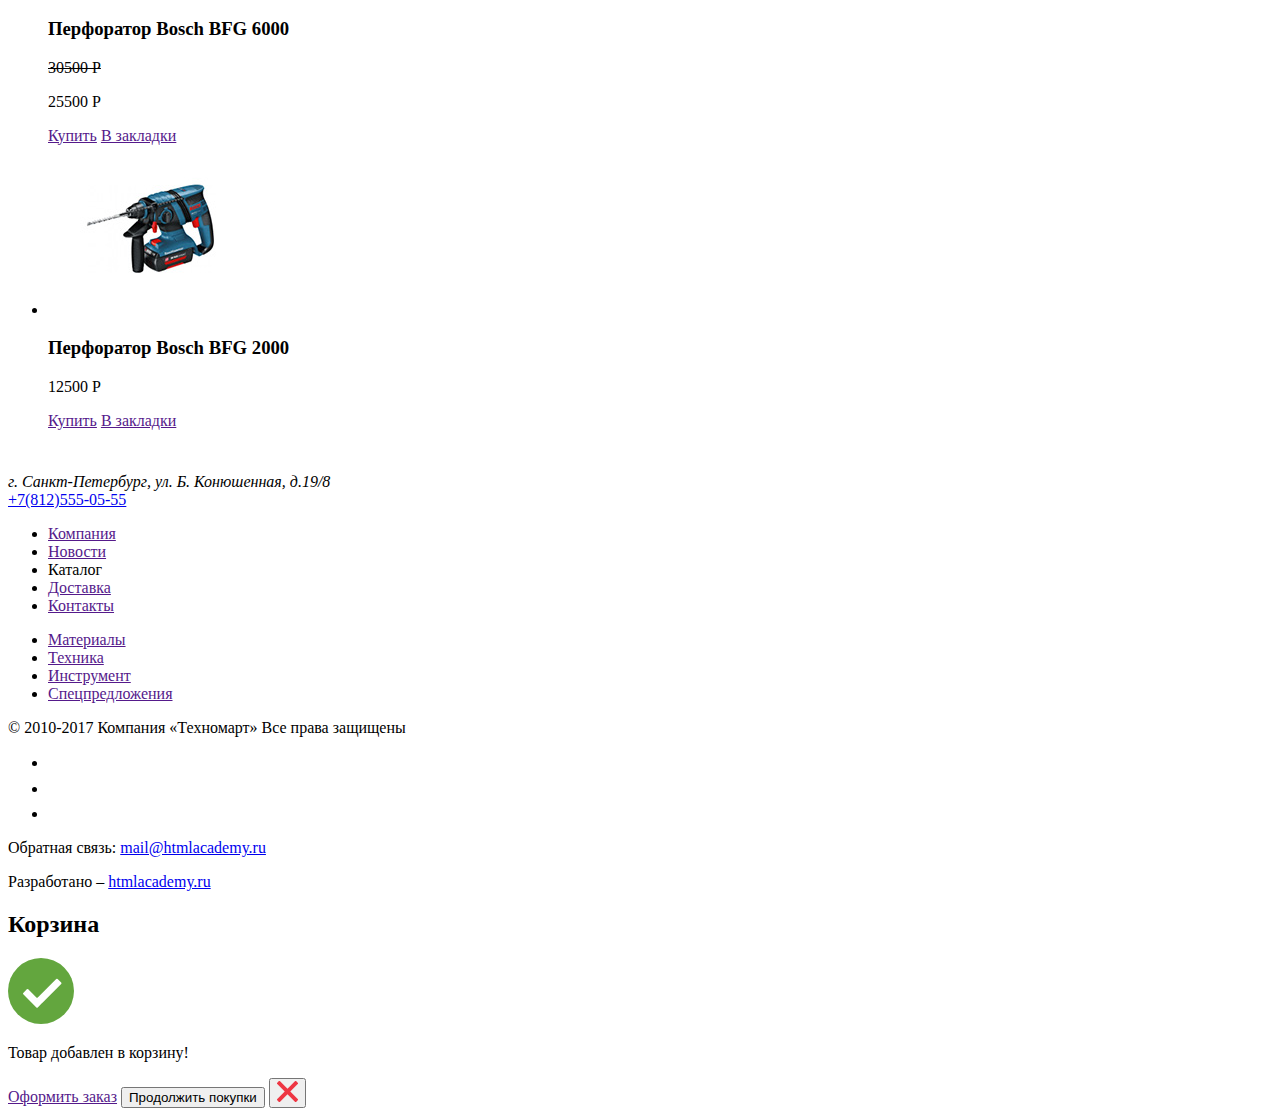
==== commit a11ac11b: "Доступность и формы. Личный проект." ====
--- a/catalog.html
+++ b/catalog.html
@@ -13,13 +13,20 @@
       </a>
     </li>
     <li>
-      <img src="img/icon-search.svg" width="17" height="17" alt="Поиск">Поиск:
-    </li>
-    <li>
-      <a href=""><img src="img/icon-bookmark.svg" width="14" height="16" alt="Закладки">Закладки: 0</a>
-    </li>
-    <li>
-      <a href=""><img src="img/icon-cart.svg" width="15" height="15" alt="Корзина">Корзина: 10</a>
+      <form action="https://echo.htmlacademy.ru" method="post">
+        <button class="start-search" type="button">
+          <img src="img/icon-search.svg" width="17" height="17" alt="Поиск">
+        </button>
+        <label for="search-field">Поиск:
+        </label>
+        <input type="text" name="search-field" id="search-field">
+      </form>
+    </li>
+    <li>
+      <a href="" title="Закладки"><img src="img/icon-bookmark.svg" width="14" height="16" alt="Закладки">Закладки: 0</a>
+    </li>
+    <li>
+      <a href="" title="Корзина"><img src="img/icon-cart.svg" width="15" height="15" alt="Корзина">Корзина: 10</a>
     </li>
     <li>
       <a href="">Оформить заказ</a>
@@ -27,7 +34,7 @@
   </ul>
   <p>Интернет-магазин строительных материалов и инструментов для ремонта</p>
   <div class="call-block">
-    <a href="tel:+78125550555">
+    <a href="tel:+78125550555" title="Позвонить">
       <img src="img/icon-phone.svg" width="19" height="19" alt="Звонок">
       +7(812)555-05-55
     </a>
@@ -35,11 +42,11 @@
   </div>
   <div>
     <div>
-      <a href="">
+      <a href="" title="Профиль">
         <img src="img/icon-user.svg" width="20" height="18" alt="Профиль">
         <span>Равшан Джамшутович</span>
       </a>
-      <a href="">
+      <a href="" title="Выход">
         <img src="img/icon-logout.svg" width="20" height="17" alt="Выход">
       </a>
     </div>
@@ -72,7 +79,7 @@
   </nav>
   <ul class="breadcrumbs">
     <li>
-      <a href="">
+      <a href="" title="Главная">
         <img src="img/icon-home.svg" width="14" height="12" alt="Главная">
       </a>
     </li>
@@ -89,41 +96,47 @@
 </header>
 <main>
   <h1>Перфораторы</h1>
-  <h3>Производители:</h3>
-  <ul>
-    <li>
-      <input type="checkbox" id="Bosch" value="Bosch" checked>
-      <label for="Bosch">Bosch</label>
-    </li>
-    <li>
-      <input type="checkbox" id="Интерскол" value="Интерскол">
-      <label for="Интерскол">Интерскол</label>
-    </li>
-    <li>
-      <input type="checkbox" id="Makita" value="Makita" checked>
-      <label for="Makita">Makita</label>
-    </li>
-    <li>
-      <input type="checkbox" id="Dewalt" value="Dewalt">
-      <label for="Dewalt">Dewalt</label>
-    </li>
-    <li>
-      <input type="checkbox" id="Hitachi" value="Hitachi">
-      <label for="Hitachi">Hitachi</label>
-    </li>
-  </ul>
-  <h3>Питание:</h3>
-  <ul>
-    <li>
-      <input type="radio" id="acc" name="power" value="АККУМУЛЯТОРНЫЕ">
-      <label for="acc">Аккумуляторные</label>
-    </li>
-    <li>
-      <input type="radio" id="net" name="power" value="СЕТЕВЫЕ">
-      <label for="net">Сетевые</label>
-    </li>
-  </ul>
-  <button type="button">Показать</button>
+  <form class="filter" action="https://echo.htmlacademy.ru" method="post">
+    <fieldset>
+      <legend>Производители:</legend>
+      <ul>
+        <li>
+          <input type="checkbox" id="Bosch" value="Bosch" checked>
+          <label for="Bosch">Bosch</label>
+        </li>
+        <li>
+          <input type="checkbox" id="Интерскол" value="Интерскол">
+          <label for="Интерскол">Интерскол</label>
+        </li>
+        <li>
+          <input type="checkbox" id="Makita" value="Makita" checked>
+          <label for="Makita">Makita</label>
+        </li>
+        <li>
+          <input type="checkbox" id="Dewalt" value="Dewalt">
+          <label for="Dewalt">Dewalt</label>
+        </li>
+        <li>
+          <input type="checkbox" id="Hitachi" value="Hitachi">
+          <label for="Hitachi">Hitachi</label>
+        </li>
+      </ul>
+    </fieldset>
+    <fieldset>
+      <legend>Питание:</legend>
+      <ul>
+        <li>
+          <input type="radio" id="acc" name="power" value="АККУМУЛЯТОРНЫЕ">
+          <label for="acc">Аккумуляторные</label>
+        </li>
+        <li>
+          <input type="radio" id="net" name="power" value="СЕТЕВЫЕ">
+          <label for="net">Сетевые</label>
+        </li>
+      </ul>
+    </fieldset>
+    <button type="submit">Показать</button>
+  </form>
   <ul>
     <li>
       <img src="img/bfg3000.jpg" width="218" height="170" alt="Перфоратор Bosch BFG 3000">
@@ -260,17 +273,17 @@
     Все права защищены</p>
   <ul class="social">
     <li>
-      <a href="">
+      <a href="" title="Техномарт в Вконтакте">
         <img src="img/icon-vk.svg" width="26" height="15" alt="Техномарт в Вконтакте">
       </a>
     </li>
     <li>
-      <a href="">
+      <a href="" title="Техномарт в Фейсбук">
         <img src="img/icon-fb.svg" width="12" height="22" alt="Техномарт в Фейсбук">
       </a>
     </li>
     <li>
-      <a href="">
+      <a href="" title="Техномарт в Инстаграм">
         <img src="img/icon-insta.svg" width="21" height="21" alt="Техномарт в Инстаграм">
       </a>
     </li>
@@ -286,7 +299,9 @@
 </footer>
 <section class="cart">
   <h2 class="visually-hidden">Корзина</h2>
-  <img src="img/modal-check.svg" width="66" height="66" alt="Товар добавлен в корзину">
+  <a href="" title="Товар добавлен в корзину">
+    <img src="img/modal-check.svg" width="66" height="66" alt="Товар добавлен в корзину">
+  </a>
   <p>Товар добавлен в корзину!</p>
   <a href="">Оформить заказ</a>
   <button class="cart-close" type="button">Продолжить покупки</button>
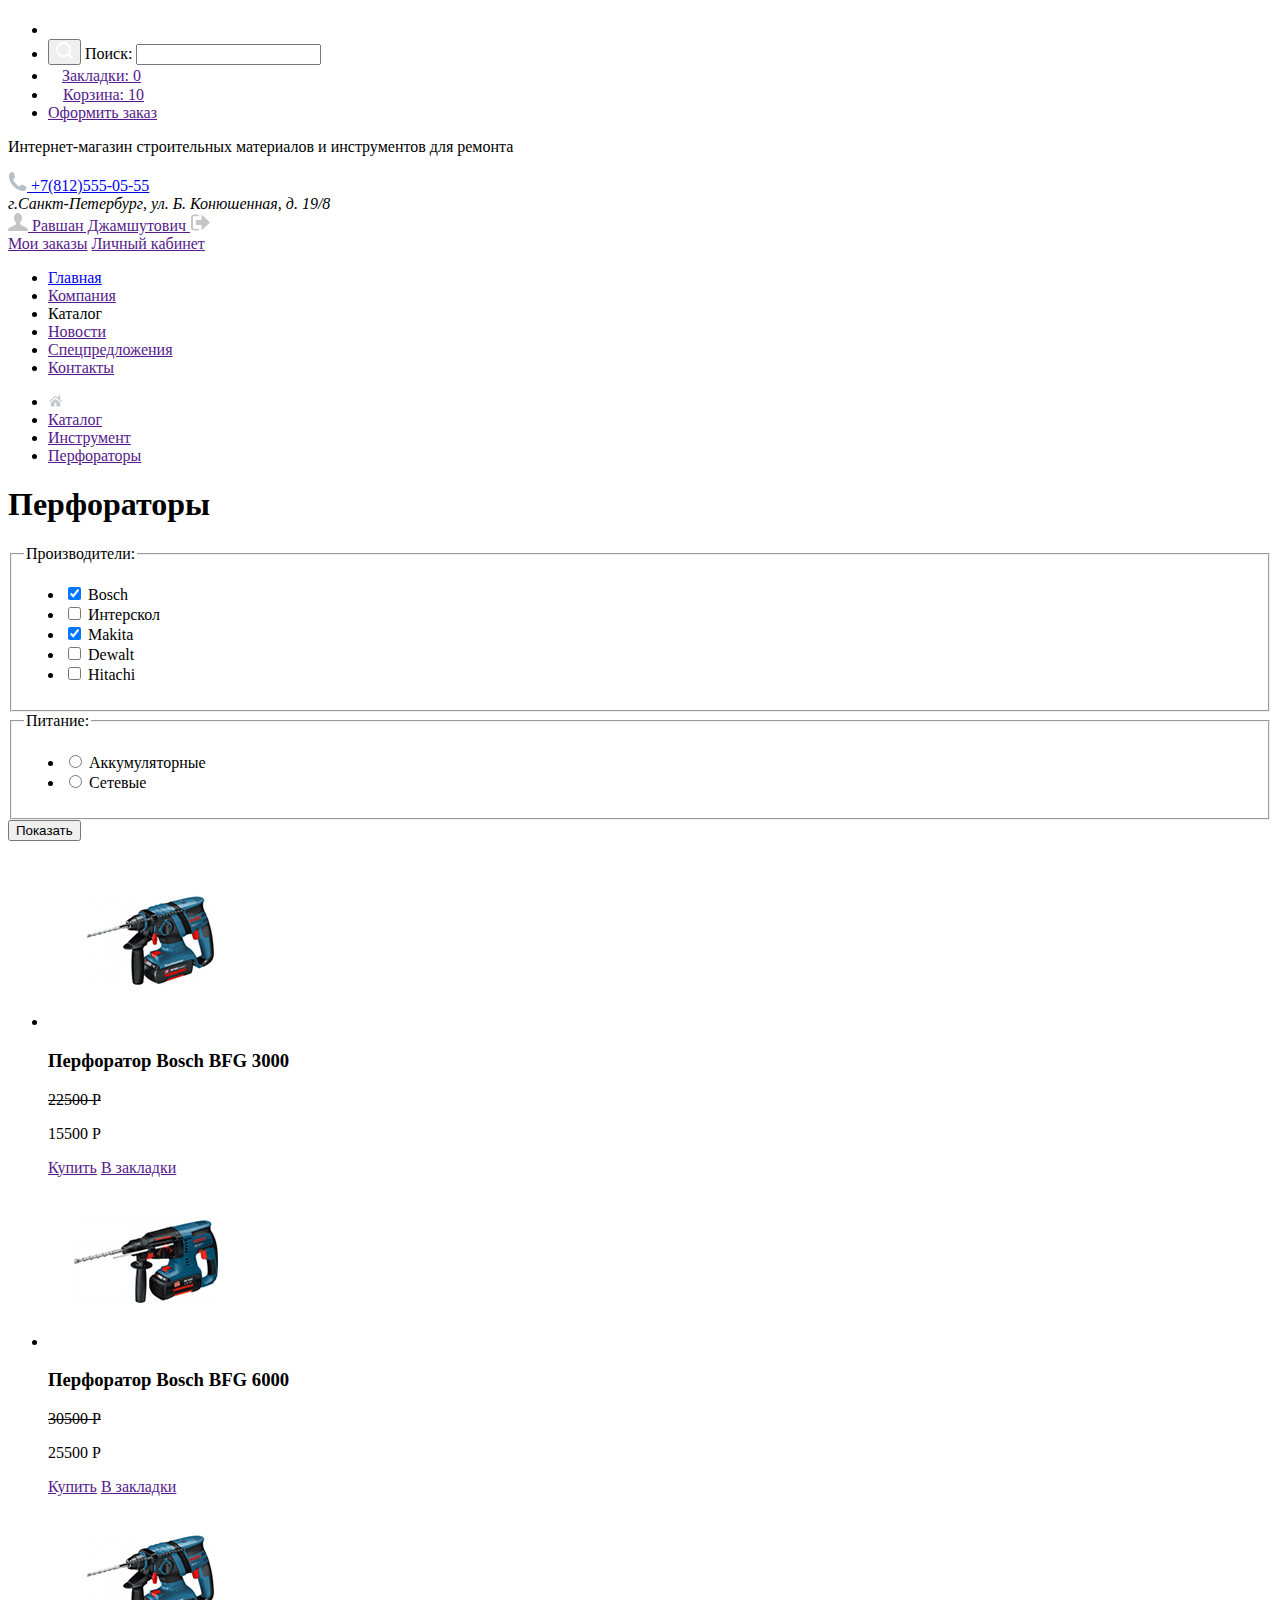
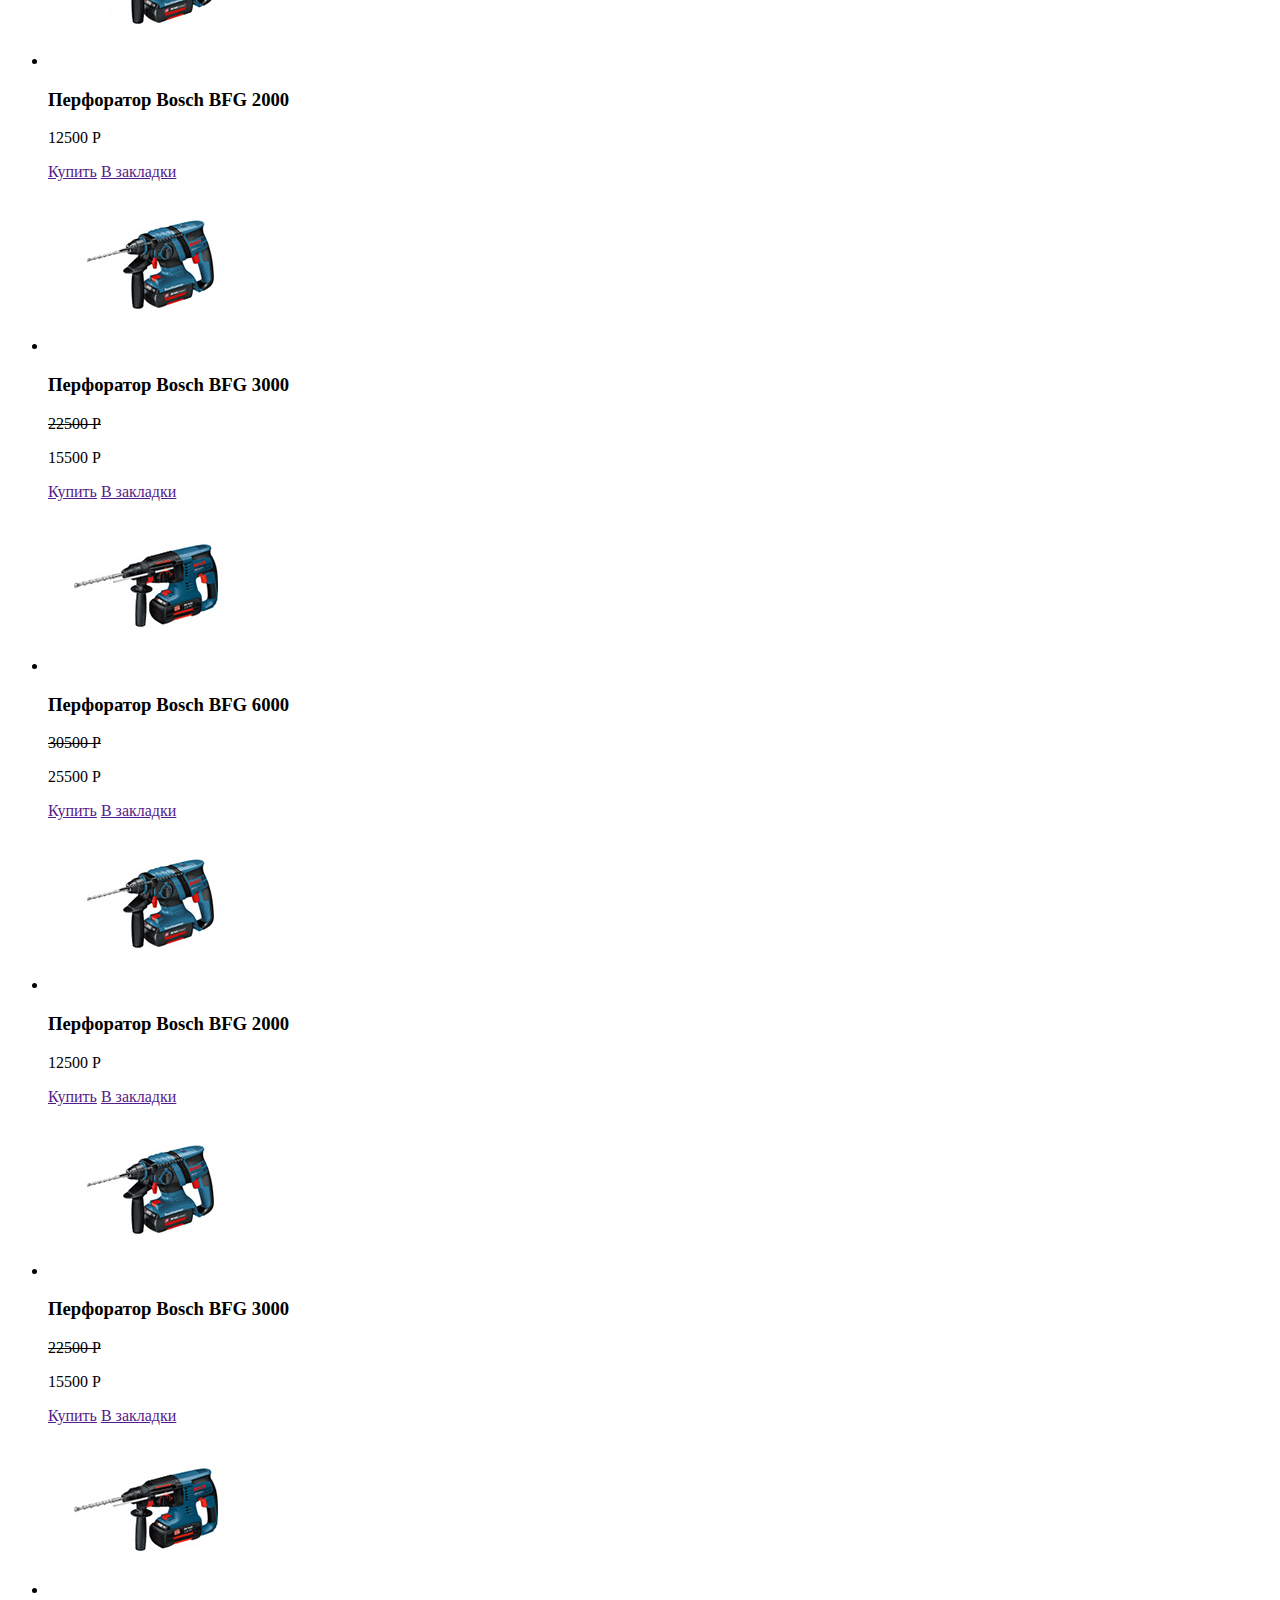
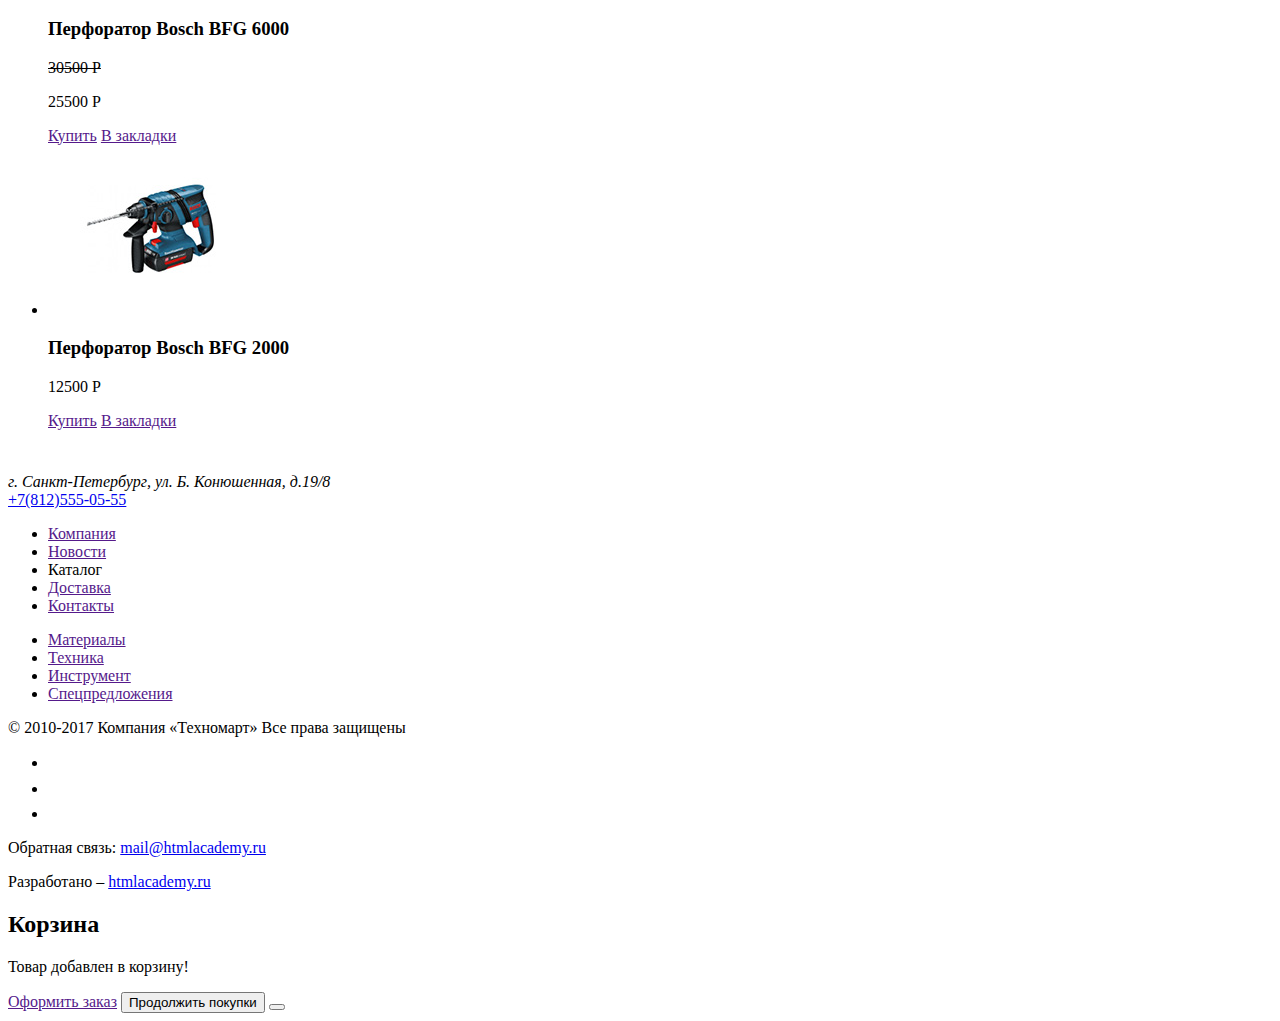
==== commit f9df4630: "Доступность и формы. Личный проект" ====
--- a/catalog.html
+++ b/catalog.html
@@ -101,23 +101,23 @@
       <legend>Производители:</legend>
       <ul>
         <li>
-          <input type="checkbox" id="Bosch" value="Bosch" checked>
+          <input type="checkbox" name="Brand" id="Bosch" value="Bosch" checked>
           <label for="Bosch">Bosch</label>
         </li>
         <li>
-          <input type="checkbox" id="Интерскол" value="Интерскол">
+          <input type="checkbox" name="Brand" id="Интерскол" value="Интерскол">
           <label for="Интерскол">Интерскол</label>
         </li>
         <li>
-          <input type="checkbox" id="Makita" value="Makita" checked>
+          <input type="checkbox" name="Brand" id="Makita" value="Makita" checked>
           <label for="Makita">Makita</label>
         </li>
         <li>
-          <input type="checkbox" id="Dewalt" value="Dewalt">
+          <input type="checkbox" name="Brand" id="Dewalt" value="Dewalt">
           <label for="Dewalt">Dewalt</label>
         </li>
         <li>
-          <input type="checkbox" id="Hitachi" value="Hitachi">
+          <input type="checkbox" name="Brand" id="Hitachi" value="Hitachi">
           <label for="Hitachi">Hitachi</label>
         </li>
       </ul>
@@ -299,14 +299,10 @@
 </footer>
 <section class="cart">
   <h2 class="visually-hidden">Корзина</h2>
-  <a href="" title="Товар добавлен в корзину">
-    <img src="img/modal-check.svg" width="66" height="66" alt="Товар добавлен в корзину">
-  </a>
   <p>Товар добавлен в корзину!</p>
   <a href="">Оформить заказ</a>
   <button class="cart-close" type="button">Продолжить покупки</button>
-  <button class="cart-close" type="button">
-    <img src="img/form-close.svg" width="21" height="21" alt="Закрыть форму">
+  <button class="button-close" type="button">
   </button>
 </section>
 </body>
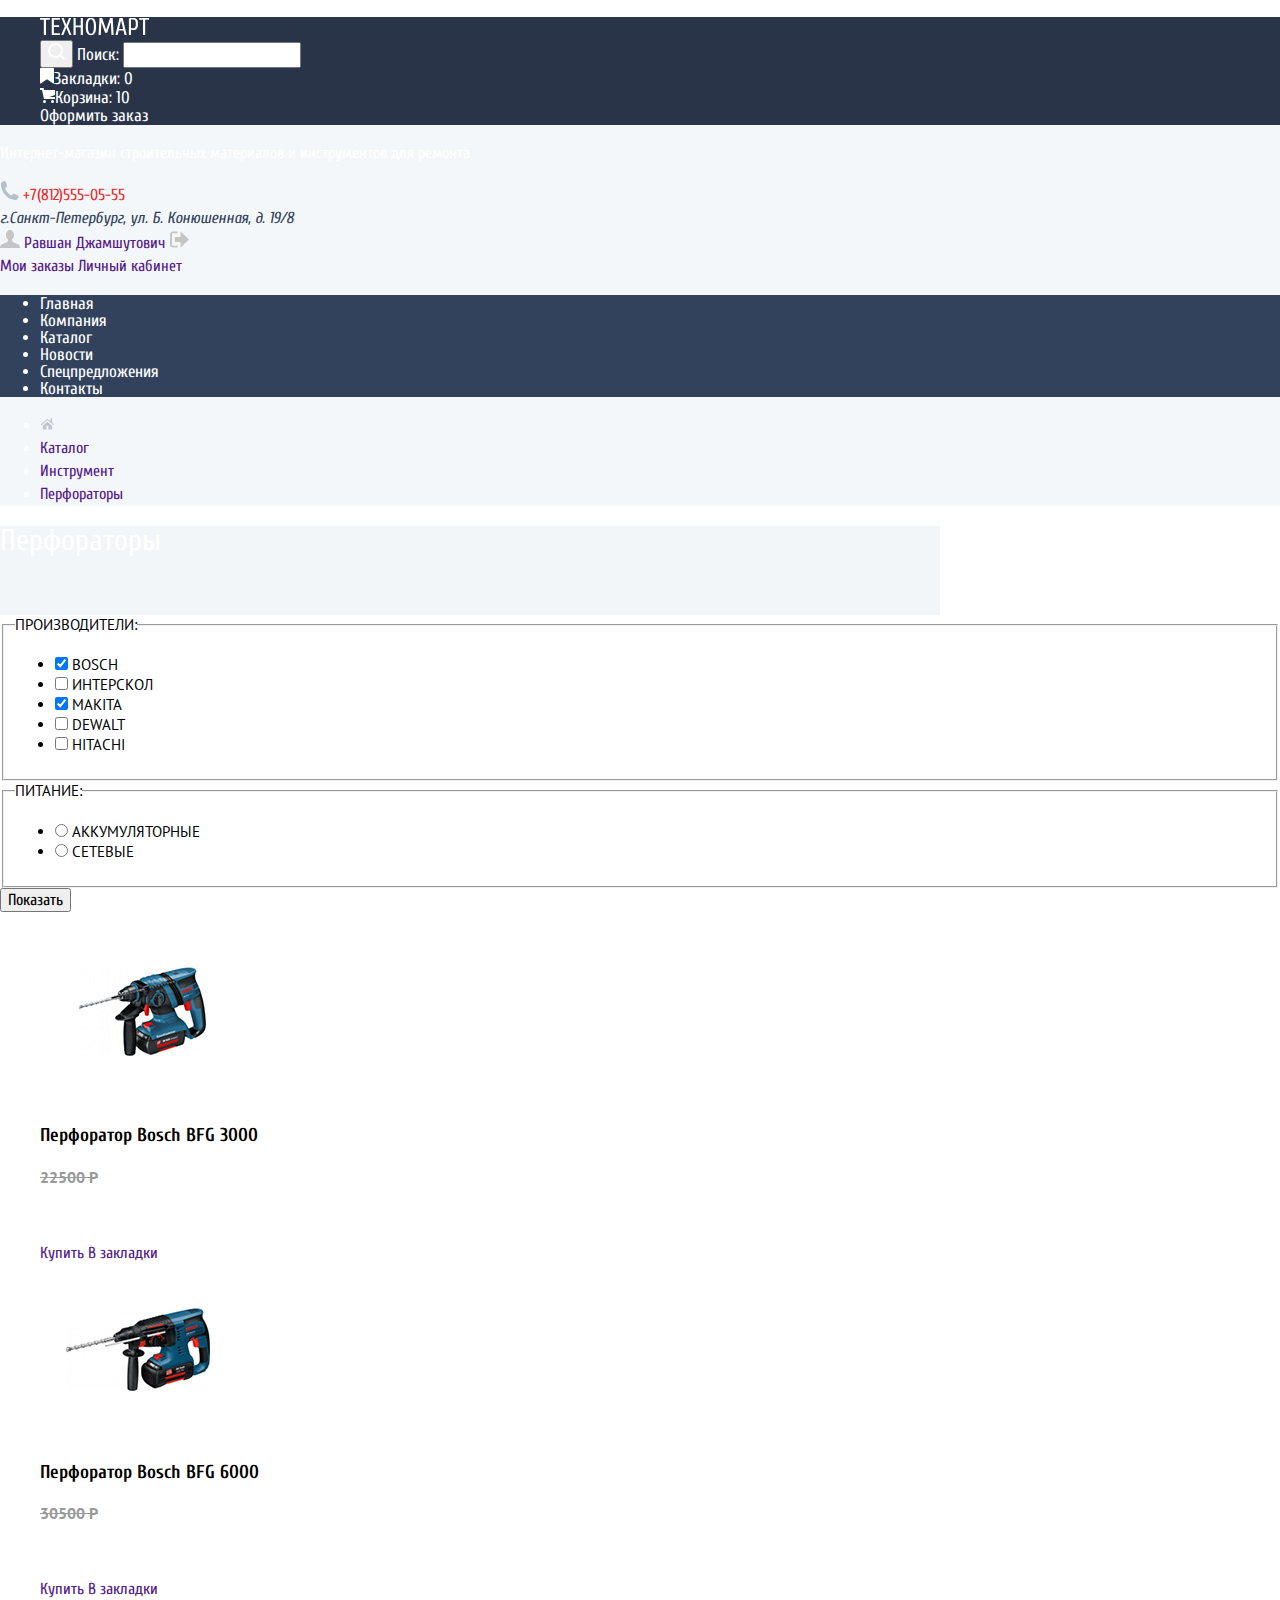
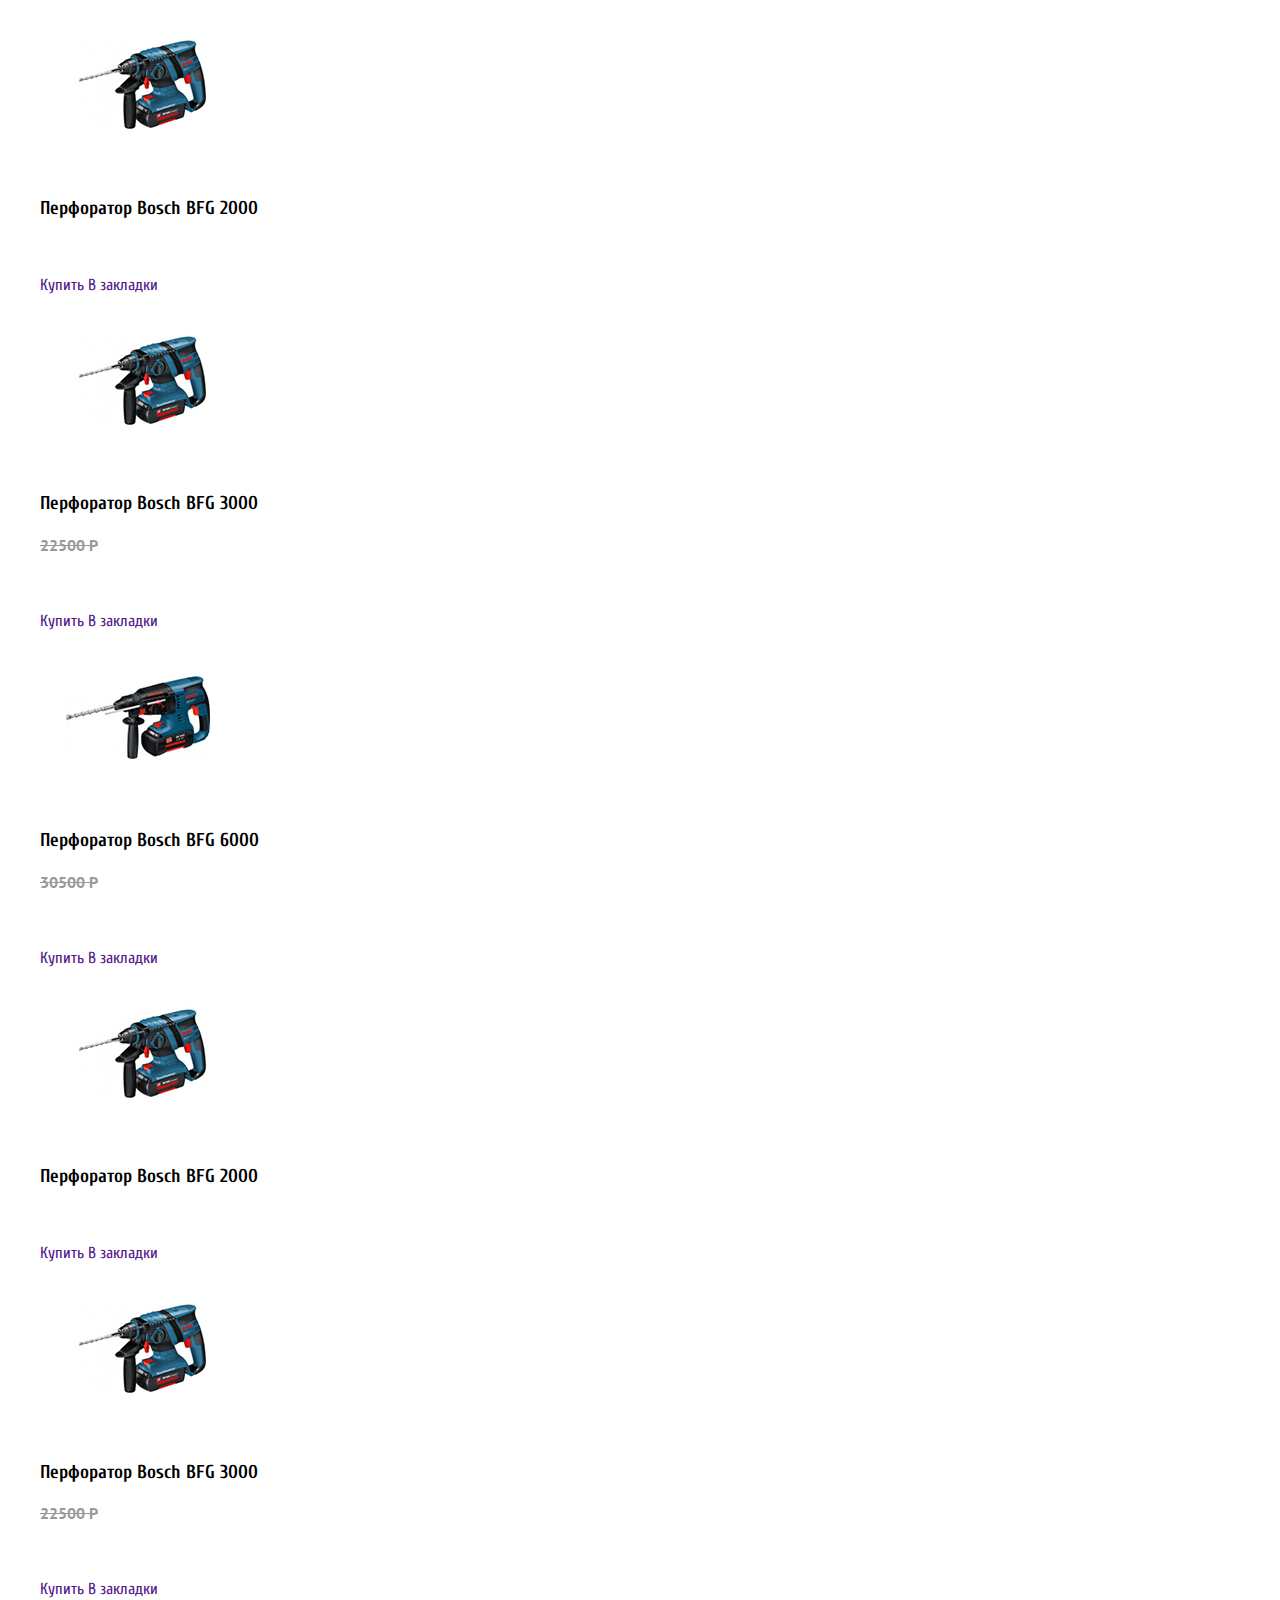
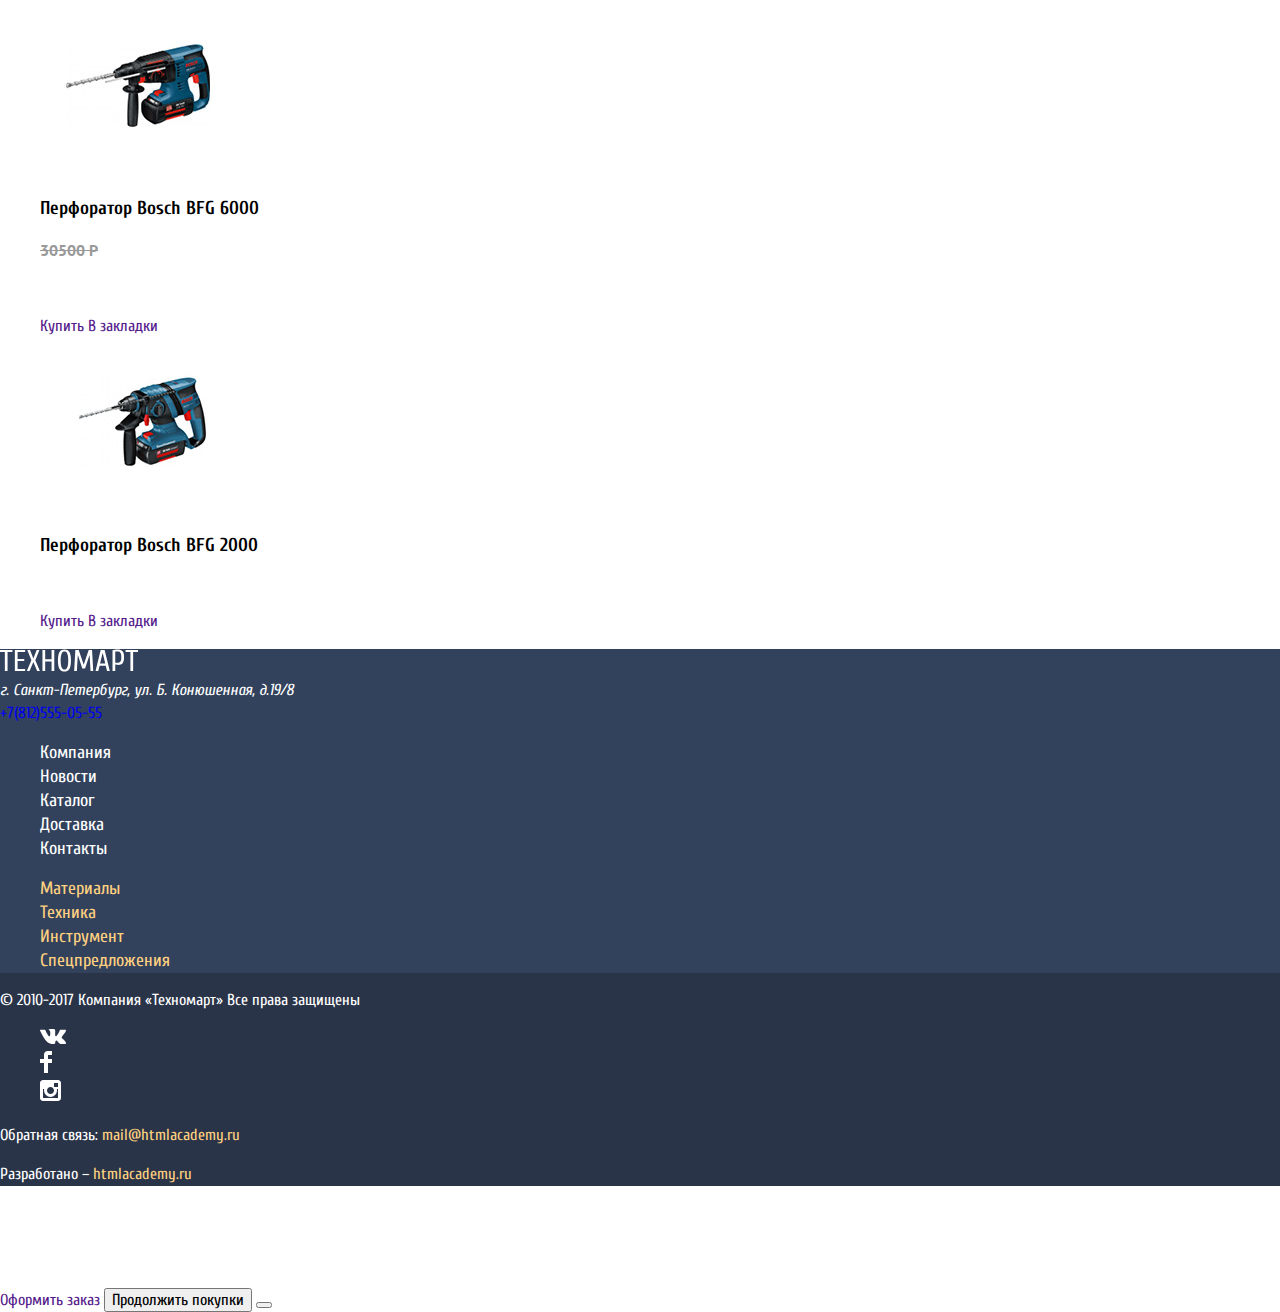
==== commit b13d13ae: "Личный проект: начинаем базовую стилизацию" ====
--- a/catalog.html
+++ b/catalog.html
@@ -3,6 +3,9 @@
 <head>
   <meta charset="UTF-8">
   <title>Техномарт: Каталог</title>
+  <link href="https://fonts.googleapis.com/css?family=Cuprum:400,400i,700|PT+Sans:400,700&display=swap&subset=cyrillic" rel="stylesheet">
+  <link href="css/normalize.css" rel="stylesheet">
+  <link href="css/style.css" rel="stylesheet">
 </head>
 <body>
 <header>
@@ -95,7 +98,9 @@
   </ul>
 </header>
 <main>
+  <div class="wrap">
   <h1>Перфораторы</h1>
+  </div>
   <form class="filter" action="https://echo.htmlacademy.ru" method="post">
     <fieldset>
       <legend>Производители:</legend>
@@ -137,7 +142,7 @@
     </fieldset>
     <button type="submit">Показать</button>
   </form>
-  <ul>
+  <ul class="catalog">
     <li>
       <img src="img/bfg3000.jpg" width="218" height="170" alt="Перфоратор Bosch BFG 3000">
       <h3>Перфоратор Bosch BFG 3000</h3>
@@ -231,6 +236,7 @@
   </ul>
 </main>
 <footer>
+  <div class="footer-menu-block">
   <a href="index.html">
     <img src="img/logo-technomart.svg" width="138" height="23" alt="Техномарт">
   </a>
@@ -269,6 +275,7 @@
       <a href="">Спецпредложения</a>
     </li>
   </ul>
+  </div>
   <p>© 2010-2017 Компания «Техномарт»
     Все права защищены</p>
   <ul class="social">
@@ -288,11 +295,11 @@
       </a>
     </li>
   </ul>
-  <p>
+  <p class="mail-us">
     Обратная связь:
     <a href="mailto:mail@htmlacademy.ru">mail@htmlacademy.ru</a>
   </p>
-  <p>
+  <p class="developed">
     Разработано –
     <a href="https://htmlacademy.ru">htmlacademy.ru</a>
   </p>
--- a/css/style.css
+++ b/css/style.css
@@ -0,0 +1,225 @@
+body {
+  margin: 0;
+  padding: 0;
+  font-family: "Cuprum", Arial, sans-serif;
+  font-size: 16px;
+  line-height: 23px;
+  color: #ffffff;
+}
+
+header {
+  background-color: #f4f7f9;
+}
+
+h1 {
+  font-size: 30px;
+  line-height: 30px;
+  font-weight: normal;
+}
+
+h2 {
+  font-weight: normal;
+}
+
+h3 {
+  color: black;
+}
+
+main p {
+  font-family: 'PT Sans', Arial, sans-serif;
+  font-size: 13px;
+  line-height: 24px;
+  color: #000000;
+}
+
+a {
+  text-decoration: none;
+}
+
+fieldset {
+  font-family: 'PT Sans', Arial, sans-serif;
+  font-size: 15px;
+  line-height: 20px;
+  color: black;
+  text-transform: uppercase;
+}
+
+.catalog p{
+  font-family: 'PT Sans', Arial, sans-serif;
+  font-size: 17px;
+  line-height: 18px;
+  font-weight: bold;
+  color: #ffffff;
+}
+
+.mail-us a{
+  text-decoration: none;
+  color: #ffd180;
+}
+
+.developed a{
+  text-decoration: none;
+  color: #ffd180;
+}
+
+.delivery {
+  font-size: 18px;
+  line-height: 20px;
+  color: #000000;
+}
+
+.description {
+  font-size: 16px;
+  line-height: 23px;
+  text-align: left;
+  font-style: italic;
+  color: #ee3643;
+}
+
+.top-bar,
+.main-menu,
+.login,
+.delivery,
+.footer-menu,
+.footer-menu-bottom,
+.social {
+  list-style: none;
+}
+
+.top-bar a,
+.main-menu a,
+.login a,
+.footer-menu a,
+.footer-menu-bottom a{
+  color: #ffffff;
+}
+
+.top-bar a:hover,
+.top-bar a:focus {
+  background-color: #212a3a;
+}
+
+.top-bar a:active {
+  background-color: #161d29;
+  color: rgba(255, 255, 255, 0.6);
+}
+
+
+.order {
+  background-color: #63a63e;
+}
+
+.order a:hover,
+.order a:focus {
+  background-color: #5fbb2d;
+}
+
+.order a:active {
+  background-color: #518534;
+  color: rgba(255, 255, 255, 0.5);
+}
+
+.top-bar,
+footer {
+  background-color: #293449;
+}
+
+.top-bar {
+  font-size: 17px;
+  line-height: 1.06;
+}
+
+.login a {
+  font-size: 21px;
+  line-height: 21px;
+  color: #000000;
+}
+
+.login a:hover,
+.login a:focus {
+  color: #ee3643;
+}
+
+.login a:active {
+  color: rgba(0, 0, 0, 0.3);
+}
+
+.call-block {
+  color: #32425c;
+}
+
+.call-block a {
+  color: #e9292a;
+}
+
+.main-menu {
+  font-size: 17px;
+  line-height: 1;
+  background-color: #32425c;
+}
+
+.main-menu a:hover,
+.main-menu a:focus {
+  background-color: #1d2739;
+}
+
+.main-menu a:active{
+  background-color: #1d2739;
+  color: rgba(255, 255, 255, 0.5);
+}
+
+.old-price {
+  font-family: 'PT Sans', Arial, sans-serif;
+  font-weight: bold;
+  color:#999999;
+}
+
+.price {
+  font-family: 'PT Sans', Arial, sans-serif;
+  font-weight: bold;
+  font-size: 17px;
+  line-height: 18px;
+  color: #ffffff;
+}
+
+.wrap {
+  width: 940px;
+  height: 89px;
+  background-color: #f2f6f8;
+}
+
+.footer-menu-block {
+  background-color: #32425c;
+}
+
+.footer-menu a {
+  font-size: 18px;
+  line-height: 24px;
+  color: #ffffff;
+}
+
+.footer-menu a:hover,
+.footer-menu a:focus {
+  text-decoration: underline;
+  color: #ffffff;
+}
+
+.footer-menu a:active {
+  color: rgba(241, 245, 247, 0.5);
+}
+
+.footer-menu-bottom a {
+  font-size: 18px;
+  line-height: 24px;
+  color: #ffd180;
+}
+
+.footer-menu-bottom a:hover,
+.footer-menu-bottom a:focus {
+  text-decoration: underline;
+}
+
+.footer-menu-bottom a:active {
+  color: rgba(255, 209, 128, 0.5);
+}
+
